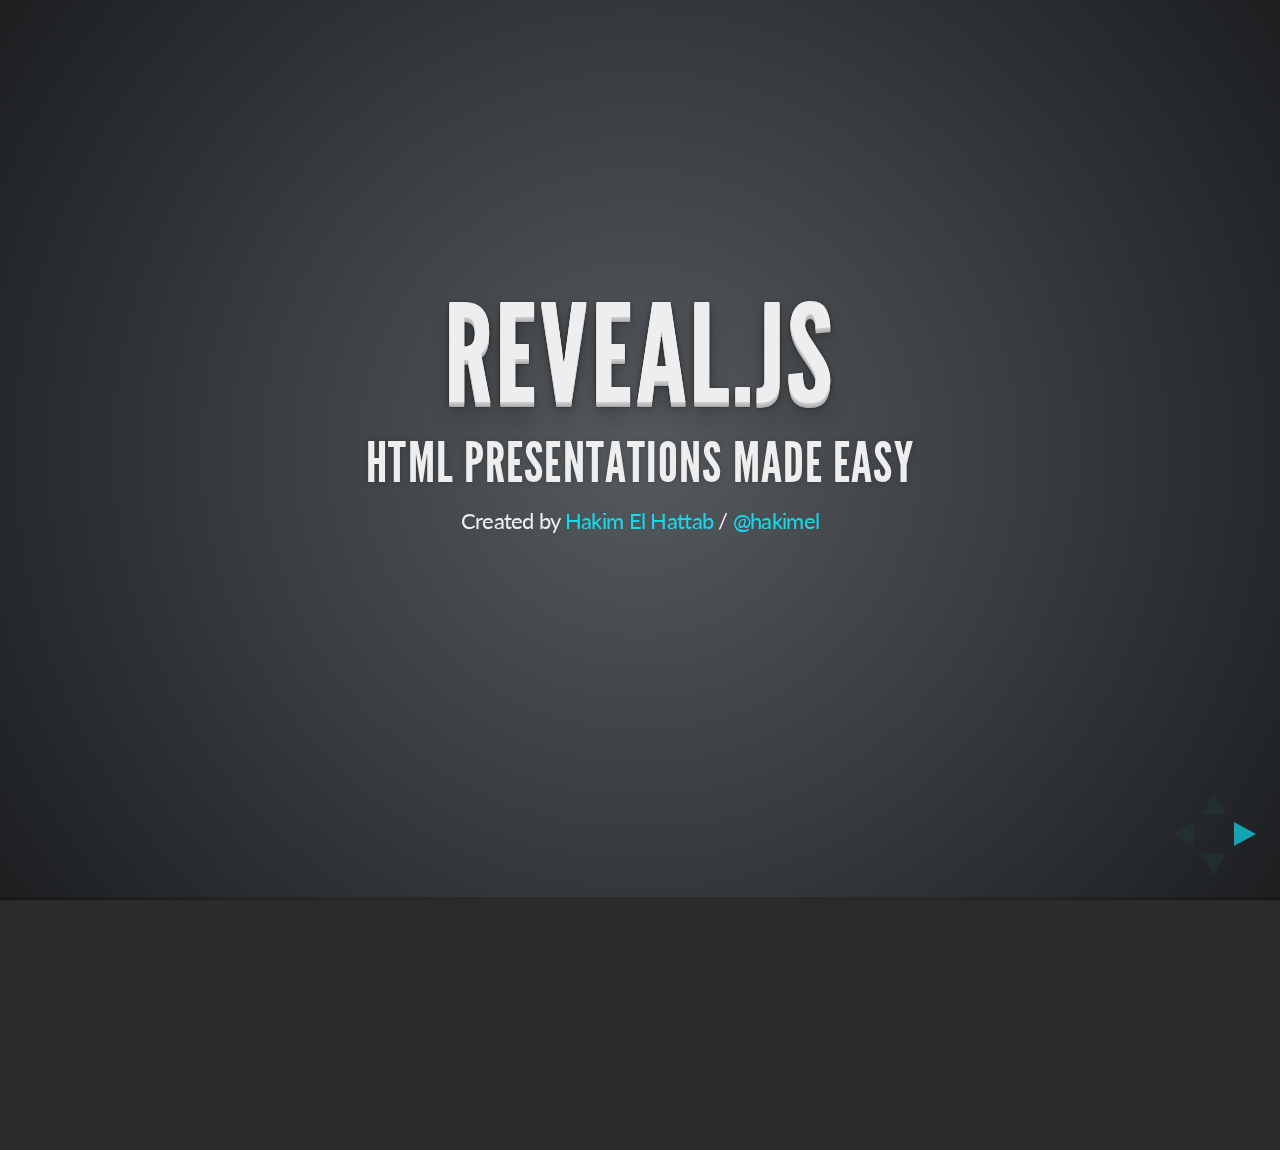
==== index.html @ b7949ad0 "removed revealjs folder" ====
<!doctype html>
<html lang="en">

	<head>
		<meta charset="utf-8">

		<title>reveal.js - The HTML Presentation Framework</title>

		<meta name="description" content="A framework for easily creating beautiful presentations using HTML">
		<meta name="author" content="Hakim El Hattab">

		<meta name="apple-mobile-web-app-capable" content="yes" />
		<meta name="apple-mobile-web-app-status-bar-style" content="black-translucent" />

		<meta name="viewport" content="width=device-width, initial-scale=1.0, maximum-scale=1.0, user-scalable=no">

		<link rel="stylesheet" href="css/reveal.min.css">
		<link rel="stylesheet" href="css/theme/default.css" id="theme">

		<!-- For syntax highlighting -->
		<link rel="stylesheet" href="lib/css/zenburn.css">

		<!-- If the query includes 'print-pdf', include the PDF print sheet -->
		<script>
			if( window.location.search.match( /print-pdf/gi ) ) {
				var link = document.createElement( 'link' );
				link.rel = 'stylesheet';
				link.type = 'text/css';
				link.href = 'css/print/pdf.css';
				document.getElementsByTagName( 'head' )[0].appendChild( link );
			}
		</script>

		<!--[if lt IE 9]>
		<script src="lib/js/html5shiv.js"></script>
		<![endif]-->
	</head>

	<body>

		<div class="reveal">

			<!-- Any section element inside of this container is displayed as a slide -->
			<div class="slides">
				<section>
					<h1>Reveal.js</h1>
					<h3>HTML Presentations Made Easy</h3>
					<p>
						<small>Created by <a href="http://hakim.se">Hakim El Hattab</a> / <a href="http://twitter.com/hakimel">@hakimel</a></small>
					</p>
				</section>

				<section>
					<h2>Heads Up</h2>
					<p>
						reveal.js is a framework for easily creating beautiful presentations using HTML. You'll need a browser with
						support for CSS 3D transforms to see it in its full glory.
					</p>

					<aside class="notes">
						Oh hey, these are some notes. They'll be hidden in your presentation, but you can see them if you open the speaker notes window (hit 's' on your keyboard).
					</aside>
				</section>

				<!-- Example of nested vertical slides -->
				<section>
					<section>
						<h2>Vertical Slides</h2>
						<p>
							Slides can be nested inside of other slides,
							try pressing <a href="#" class="navigate-down">down</a>.
						</p>
						<a href="#" class="image navigate-down">
							<img width="178" height="238" src="https://s3.amazonaws.com/hakim-static/reveal-js/arrow.png" alt="Down arrow">
						</a>
					</section>
					<section>
						<h2>Basement Level 1</h2>
						<p>Press down or up to navigate.</p>
					</section>
					<section>
						<h2>Basement Level 2</h2>
						<p>Cornify</p>
						<a class="test" href="http://cornify.com">
							<img width="280" height="326" src="https://s3.amazonaws.com/hakim-static/reveal-js/cornify.gif" alt="Unicorn">
						</a>
					</section>
					<section>
						<h2>Basement Level 3</h2>
						<p>That's it, time to go back up.</p>
						<a href="#/2" class="image">
							<img width="178" height="238" src="https://s3.amazonaws.com/hakim-static/reveal-js/arrow.png" alt="Up arrow" style="-webkit-transform: rotate(180deg);">
						</a>
					</section>
				</section>

				<section>
					<h2>Slides</h2>
					<p>
						Not a coder? No problem. There's a fully-featured visual editor for authoring these, try it out at <a href="http://slid.es" target="_blank">http://slid.es</a>.
					</p>
				</section>

				<section>
					<h2>Point of View</h2>
					<p>
						Press <strong>ESC</strong> to enter the slide overview.
					</p>
					<p>
						Hold down alt and click on any element to zoom in on it using <a href="http://lab.hakim.se/zoom-js">zoom.js</a>. Alt + click anywhere to zoom back out.
					</p>
				</section>

				<section>
					<h2>Works in Mobile Safari</h2>
					<p>
						Try it out! You can swipe through the slides and pinch your way to the overview.
					</p>
				</section>

				<section>
					<h2>Marvelous Unordered List</h2>
					<ul>
						<li>No order here</li>
						<li>Or here</li>
						<li>Or here</li>
						<li>Or here</li>
					</ul>
				</section>

				<section>
					<h2>Fantastic Ordered List</h2>
					<ol>
						<li>One is smaller than...</li>
						<li>Two is smaller than...</li>
						<li>Three!</li>
					</ol>
				</section>

				<section data-markdown>
					<script type="text/template">
						## Markdown support

						For those of you who like that sort of thing. Instructions and a bit more info available [here](https://github.com/hakimel/reveal.js#markdown).

						```
						<section data-markdown>
						  ## Markdown support

						  For those of you who like that sort of thing.
						  Instructions and a bit more info available [here](https://github.com/hakimel/reveal.js#markdown).
						</section>
						```
					</script>
				</section>

				<section id="transitions">
					<h2>Transition Styles</h2>
					<p>
						You can select from different transitions, like: <br>
						<a href="?transition=cube#/transitions">Cube</a> -
						<a href="?transition=page#/transitions">Page</a> -
						<a href="?transition=concave#/transitions">Concave</a> -
						<a href="?transition=zoom#/transitions">Zoom</a> -
						<a href="?transition=linear#/transitions">Linear</a> -
						<a href="?transition=fade#/transitions">Fade</a> -
						<a href="?transition=none#/transitions">None</a> -
						<a href="?#/transitions">Default</a>
					</p>
				</section>

				<section id="themes">
					<h2>Themes</h2>
					<p>
						Reveal.js comes with a few themes built in: <br>
						<a href="?#/themes">Default</a> -
						<a href="?theme=sky#/themes">Sky</a> -
						<a href="?theme=beige#/themes">Beige</a> -
						<a href="?theme=simple#/themes">Simple</a> -
						<a href="?theme=serif#/themes">Serif</a> -
						<a href="?theme=night#/themes">Night</a> <br>
						<a href="?theme=moon#/themes">Moon</a> -
						<a href="?theme=solarized#/themes">Solarized</a>
					</p>
					<p>
						<small>
							* Theme demos are loaded after the presentation which leads to flicker. In production you should load your theme in the <code>&lt;head&gt;</code> using a <code>&lt;link&gt;</code>.
						</small>
					</p>
				</section>

				<section>
					<h2>Global State</h2>
					<p>
						Set <code>data-state="something"</code> on a slide and <code>"something"</code>
						will be added as a class to the document element when the slide is open. This lets you
						apply broader style changes, like switching the background.
					</p>
				</section>

				<section data-state="customevent">
					<h2>Custom Events</h2>
					<p>
						Additionally custom events can be triggered on a per slide basis by binding to the <code>data-state</code> name.
					</p>
					<pre><code data-trim contenteditable style="font-size: 18px; margin-top: 20px;">
Reveal.addEventListener( 'customevent', function() {
	console.log( '"customevent" has fired' );
} );
					</code></pre>
				</section>

				<section>
					<section data-background="#007777">
						<h2>Slide Backgrounds</h2>
						<p>
							Set <code>data-background="#007777"</code> on a slide to change the full page background to the given color. All CSS color formats are supported.
						</p>
						<a href="#" class="image navigate-down">
							<img width="178" height="238" src="https://s3.amazonaws.com/hakim-static/reveal-js/arrow.png" alt="Down arrow">
						</a>
					</section>
					<section data-background="https://s3.amazonaws.com/hakim-static/reveal-js/arrow.png">
						<h2>Image Backgrounds</h2>
						<pre><code>&lt;section data-background="image.png"&gt;</code></pre>
					</section>
					<section data-background="https://s3.amazonaws.com/hakim-static/reveal-js/arrow.png" data-background-repeat="repeat" data-background-size="100px">
						<h2>Repeated Image Backgrounds</h2>
						<pre><code style="word-wrap: break-word;">&lt;section data-background="image.png" data-background-repeat="repeat" data-background-size="100px"&gt;</code></pre>
					</section>
				</section>

				<section data-transition="linear" data-background="#4d7e65" data-background-transition="slide">
					<h2>Background Transitions</h2>
					<p>
						Pass reveal.js the <code>backgroundTransition: 'slide'</code> config argument to make backgrounds slide rather than fade.
					</p>
				</section>

				<section data-transition="linear" data-background="#8c4738" data-background-transition="slide">
					<h2>Background Transition Override</h2>
					<p>
						You can override background transitions per slide by using <code>data-background-transition="slide"</code>.
					</p>
				</section>

				<section>
					<h2>Clever Quotes</h2>
					<p>
						These guys come in two forms, inline: <q cite="http://searchservervirtualization.techtarget.com/definition/Our-Favorite-Technology-Quotations">
						&ldquo;The nice thing about standards is that there are so many to choose from&rdquo;</q> and block:
					</p>
					<blockquote cite="http://searchservervirtualization.techtarget.com/definition/Our-Favorite-Technology-Quotations">
						&ldquo;For years there has been a theory that millions of monkeys typing at random on millions of typewriters would
						reproduce the entire works of Shakespeare. The Internet has proven this theory to be untrue.&rdquo;
					</blockquote>
				</section>

				<section>
					<h2>Pretty Code</h2>
					<pre><code data-trim contenteditable>
function linkify( selector ) {
  if( supports3DTransforms ) {

    var nodes = document.querySelectorAll( selector );

    for( var i = 0, len = nodes.length; i &lt; len; i++ ) {
      var node = nodes[i];

      if( !node.className ) {
        node.className += ' roll';
      }
    }
  }
}
					</code></pre>
					<p>Courtesy of <a href="http://softwaremaniacs.org/soft/highlight/en/description/">highlight.js</a>.</p>
				</section>

				<section>
					<h2>Intergalactic Interconnections</h2>
					<p>
						You can link between slides internally,
						<a href="#/2/3">like this</a>.
					</p>
				</section>

				<section>
					<section id="fragments">
						<h2>Fragmented Views</h2>
						<p>Hit the next arrow...</p>
						<p class="fragment">... to step through ...</p>
						<ol>
							<li class="fragment"><code>any type</code></li>
							<li class="fragment"><em>of view</em></li>
							<li class="fragment"><strong>fragments</strong></li>
						</ol>

						<aside class="notes">
							This slide has fragments which are also stepped through in the notes window.
						</aside>
					</section>
					<section>
						<h2>Fragment Styles</h2>
						<p>There's a few styles of fragments, like:</p>
						<p class="fragment grow">grow</p>
						<p class="fragment shrink">shrink</p>
						<p class="fragment roll-in">roll-in</p>
						<p class="fragment fade-out">fade-out</p>
						<p class="fragment highlight-red">highlight-red</p>
						<p class="fragment highlight-green">highlight-green</p>
						<p class="fragment highlight-blue">highlight-blue</p>
						<p class="fragment current-visible">current-visible</p>
						<p class="fragment highlight-current-blue">highlight-current-blue</p>
					</section>
				</section>

				<section>
					<h2>Spectacular image!</h2>
					<a class="image" href="http://lab.hakim.se/meny/" target="_blank">
						<img width="320" height="299" src="http://s3.amazonaws.com/hakim-static/portfolio/images/meny.png" alt="Meny">
					</a>
				</section>

				<section>
					<h2>Export to PDF</h2>
					<p>Presentations can be <a href="https://github.com/hakimel/reveal.js#pdf-export">exported to PDF</a>, below is an example that's been uploaded to SlideShare.</p>
					<iframe id="slideshare" src="http://www.slideshare.net/slideshow/embed_code/13872948" width="455" height="356" style="margin:0;overflow:hidden;border:1px solid #CCC;border-width:1px 1px 0;margin-bottom:5px" allowfullscreen> </iframe>
					<script>
						document.getElementById('slideshare').attributeName = 'allowfullscreen';
					</script>
				</section>

				<section>
					<h2>Take a Moment</h2>
					<p>
						Press b or period on your keyboard to enter the 'paused' mode. This mode is helpful when you want to take distracting slides off the screen
						during a presentation.
					</p>
				</section>

				<section>
					<h2>Stellar Links</h2>
					<ul>
						<li><a href="http://slid.es">Try the online editor</a></li>
						<li><a href="https://github.com/hakimel/reveal.js">Source code on GitHub</a></li>
						<li><a href="http://twitter.com/hakimel">Follow me on Twitter</a></li>
					</ul>
				</section>

				<section>
					<h1>THE END</h1>
					<h3>BY Hakim El Hattab / hakim.se</h3>
				</section>

			</div>

		</div>

		<script src="lib/js/head.min.js"></script>
		<script src="js/reveal.min.js"></script>

		<script>

			// Full list of configuration options available here:
			// https://github.com/hakimel/reveal.js#configuration
			Reveal.initialize({
				controls: true,
				progress: true,
				history: true,
				center: true,

				theme: Reveal.getQueryHash().theme, // available themes are in /css/theme
				transition: Reveal.getQueryHash().transition || 'default', // default/cube/page/concave/zoom/linear/fade/none

				// Parallax scrolling
				// parallaxBackgroundImage: 'https://s3.amazonaws.com/hakim-static/reveal-js/reveal-parallax-1.jpg',
				// parallaxBackgroundSize: '2100px 900px',

				// Optional libraries used to extend on reveal.js
				dependencies: [
					{ src: 'lib/js/classList.js', condition: function() { return !document.body.classList; } },
					{ src: 'plugin/markdown/marked.js', condition: function() { return !!document.querySelector( '[data-markdown]' ); } },
					{ src: 'plugin/markdown/markdown.js', condition: function() { return !!document.querySelector( '[data-markdown]' ); } },
					{ src: 'plugin/highlight/highlight.js', async: true, callback: function() { hljs.initHighlightingOnLoad(); } },
					{ src: 'plugin/zoom-js/zoom.js', async: true, condition: function() { return !!document.body.classList; } },
					{ src: 'plugin/notes/notes.js', async: true, condition: function() { return !!document.body.classList; } }
				]
			});

		</script>

	</body>
</html>
---- css/theme/default.css ----
@import url(https://fonts.googleapis.com/css?family=Lato:400,700,400italic,700italic);
/**
 * Default theme for reveal.js.
 *
 * Copyright (C) 2011-2012 Hakim El Hattab, http://hakim.se
 */
@font-face {
  font-family: 'League Gothic';
  src: url("../../lib/font/league_gothic-webfont.eot");
  src: url("../../lib/font/league_gothic-webfont.eot?#iefix") format("embedded-opentype"), url("../../lib/font/league_gothic-webfont.woff") format("woff"), url("../../lib/font/league_gothic-webfont.ttf") format("truetype"), url("../../lib/font/league_gothic-webfont.svg#LeagueGothicRegular") format("svg");
  font-weight: normal;
  font-style: normal; }

/*********************************************
 * GLOBAL STYLES
 *********************************************/
body {
  background: #1c1e20;
  background: -moz-radial-gradient(center, circle cover, #555a5f 0%, #1c1e20 100%);
  background: -webkit-gradient(radial, center center, 0px, center center, 100%, color-stop(0%, #555a5f), color-stop(100%, #1c1e20));
  background: -webkit-radial-gradient(center, circle cover, #555a5f 0%, #1c1e20 100%);
  background: -o-radial-gradient(center, circle cover, #555a5f 0%, #1c1e20 100%);
  background: -ms-radial-gradient(center, circle cover, #555a5f 0%, #1c1e20 100%);
  background: radial-gradient(center, circle cover, #555a5f 0%, #1c1e20 100%);
  background-color: #2b2b2b; }

.reveal {
  font-family: "Lato", sans-serif;
  font-size: 36px;
  font-weight: normal;
  letter-spacing: -0.02em;
  color: #eeeeee; }

::selection {
  color: white;
  background: #ff5e99;
  text-shadow: none; }

/*********************************************
 * HEADERS
 *********************************************/
.reveal h1,
.reveal h2,
.reveal h3,
.reveal h4,
.reveal h5,
.reveal h6 {
  margin: 0 0 20px 0;
  color: #eeeeee;
  font-family: "League Gothic", Impact, sans-serif;
  line-height: 0.9em;
  letter-spacing: 0.02em;
  text-transform: uppercase;
  text-shadow: 0px 0px 6px rgba(0, 0, 0, 0.2); }

.reveal h1 {
  text-shadow: 0 1px 0 #cccccc, 0 2px 0 #c9c9c9, 0 3px 0 #bbbbbb, 0 4px 0 #b9b9b9, 0 5px 0 #aaaaaa, 0 6px 1px rgba(0, 0, 0, 0.1), 0 0 5px rgba(0, 0, 0, 0.1), 0 1px 3px rgba(0, 0, 0, 0.3), 0 3px 5px rgba(0, 0, 0, 0.2), 0 5px 10px rgba(0, 0, 0, 0.25), 0 20px 20px rgba(0, 0, 0, 0.15); }

/*********************************************
 * LINKS
 *********************************************/
.reveal a:not(.image) {
  color: #13daec;
  text-decoration: none;
  -webkit-transition: color .15s ease;
  -moz-transition: color .15s ease;
  -ms-transition: color .15s ease;
  -o-transition: color .15s ease;
  transition: color .15s ease; }

.reveal a:not(.image):hover {
  color: #71e9f4;
  text-shadow: none;
  border: none; }

.reveal .roll span:after {
  color: #fff;
  background: #0d99a5; }

/*********************************************
 * IMAGES
 *********************************************/
.reveal section img {
  margin: 15px 0px;
  background: rgba(255, 255, 255, 0.12);
  border: 4px solid #eeeeee;
  box-shadow: 0 0 10px rgba(0, 0, 0, 0.15);
  -webkit-transition: all .2s linear;
  -moz-transition: all .2s linear;
  -ms-transition: all .2s linear;
  -o-transition: all .2s linear;
  transition: all .2s linear; }

.reveal a:hover img {
  background: rgba(255, 255, 255, 0.2);
  border-color: #13daec;
  box-shadow: 0 0 20px rgba(0, 0, 0, 0.55); }

/*********************************************
 * NAVIGATION CONTROLS
 *********************************************/
.reveal .controls div.navigate-left,
.reveal .controls div.navigate-left.enabled {
  border-right-color: #13daec; }

.reveal .controls div.navigate-right,
.reveal .controls div.navigate-right.enabled {
  border-left-color: #13daec; }

.reveal .controls div.navigate-up,
.reveal .controls div.navigate-up.enabled {
  border-bottom-color: #13daec; }

.reveal .controls div.navigate-down,
.reveal .controls div.navigate-down.enabled {
  border-top-color: #13daec; }

.reveal .controls div.navigate-left.enabled:hover {
  border-right-color: #71e9f4; }

.reveal .controls div.navigate-right.enabled:hover {
  border-left-color: #71e9f4; }

.reveal .controls div.navigate-up.enabled:hover {
  border-bottom-color: #71e9f4; }

.reveal .controls div.navigate-down.enabled:hover {
  border-top-color: #71e9f4; }

/*********************************************
 * PROGRESS BAR
 *********************************************/
.reveal .progress {
  background: rgba(0, 0, 0, 0.2); }

.reveal .progress span {
  background: #13daec;
  -webkit-transition: width 800ms cubic-bezier(0.26, 0.86, 0.44, 0.985);
  -moz-transition: width 800ms cubic-bezier(0.26, 0.86, 0.44, 0.985);
  -ms-transition: width 800ms cubic-bezier(0.26, 0.86, 0.44, 0.985);
  -o-transition: width 800ms cubic-bezier(0.26, 0.86, 0.44, 0.985);
  transition: width 800ms cubic-bezier(0.26, 0.86, 0.44, 0.985); }

/*********************************************
 * SLIDE NUMBER
 *********************************************/
.reveal .slide-number {
  color: #13daec; }
---- lib/css/zenburn.css ----
/*

Zenburn style from voldmar.ru (c) Vladimir Epifanov <voldmar@voldmar.ru>
based on dark.css by Ivan Sagalaev

*/

pre code {
  display: block; padding: 0.5em;
  background: #3F3F3F;
  color: #DCDCDC;
}

pre .keyword,
pre .tag,
pre .css .class,
pre .css .id,
pre .lisp .title,
pre .nginx .title,
pre .request,
pre .status,
pre .clojure .attribute {
  color: #E3CEAB;
}

pre .django .template_tag,
pre .django .variable,
pre .django .filter .argument {
  color: #DCDCDC;
}

pre .number,
pre .date {
  color: #8CD0D3;
}

pre .dos .envvar,
pre .dos .stream,
pre .variable,
pre .apache .sqbracket {
  color: #EFDCBC;
}

pre .dos .flow,
pre .diff .change,
pre .python .exception,
pre .python .built_in,
pre .literal,
pre .tex .special {
  color: #EFEFAF;
}

pre .diff .chunk,
pre .subst {
  color: #8F8F8F;
}

pre .dos .keyword,
pre .python .decorator,
pre .title,
pre .haskell .type,
pre .diff .header,
pre .ruby .class .parent,
pre .apache .tag,
pre .nginx .built_in,
pre .tex .command,
pre .prompt {
    color: #efef8f;
}

pre .dos .winutils,
pre .ruby .symbol,
pre .ruby .symbol .string,
pre .ruby .string {
  color: #DCA3A3;
}

pre .diff .deletion,
pre .string,
pre .tag .value,
pre .preprocessor,
pre .built_in,
pre .sql .aggregate,
pre .javadoc,
pre .smalltalk .class,
pre .smalltalk .localvars,
pre .smalltalk .array,
pre .css .rules .value,
pre .attr_selector,
pre .pseudo,
pre .apache .cbracket,
pre .tex .formula {
  color: #CC9393;
}

pre .shebang,
pre .diff .addition,
pre .comment,
pre .java .annotation,
pre .template_comment,
pre .pi,
pre .doctype {
  color: #7F9F7F;
}

pre .coffeescript .javascript,
pre .javascript .xml,
pre .tex .formula,
pre .xml .javascript,
pre .xml .vbscript,
pre .xml .css,
pre .xml .cdata {
  opacity: 0.5;
}
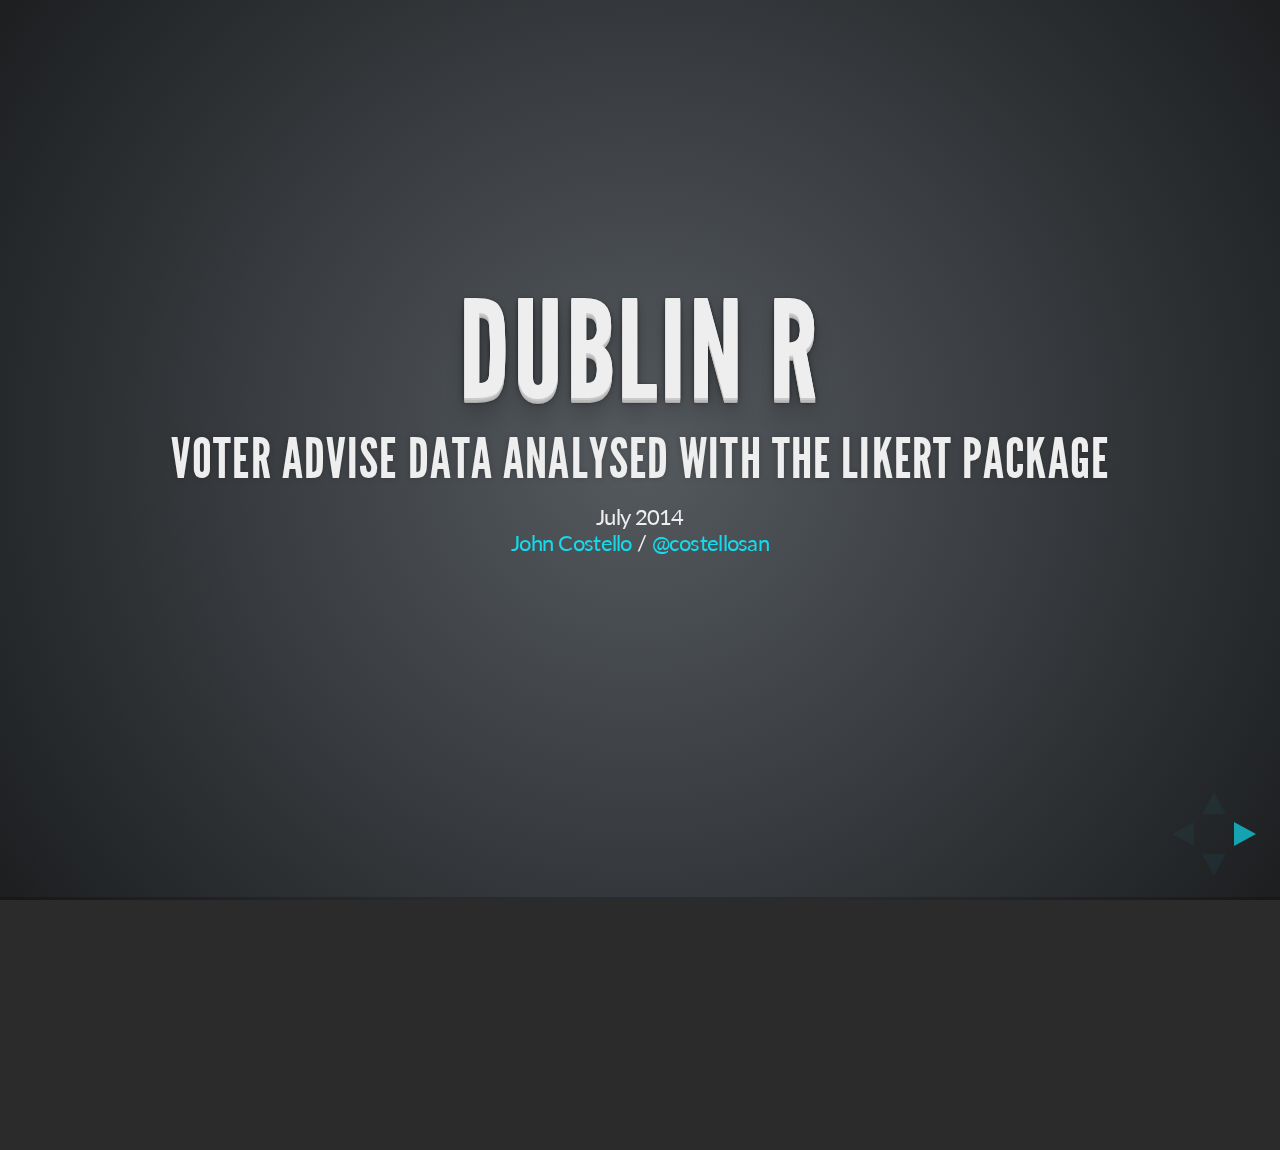
==== commit e25a4848: "likert slides mark2" ====
--- a/index.html
+++ b/index.html
@@ -4,10 +4,10 @@
 	<head>
 		<meta charset="utf-8">
 
-		<title>reveal.js - The HTML Presentation Framework</title>
-
-		<meta name="description" content="A framework for easily creating beautiful presentations using HTML">
-		<meta name="author" content="Hakim El Hattab">
+		<title>Dublin R - voting advise analysis</title>
+
+		<meta name="description" content="Use of Likert package to analyse voter advise data">
+		<meta name="author" content="John Costello">
 
 		<meta name="apple-mobile-web-app-capable" content="yes" />
 		<meta name="apple-mobile-web-app-status-bar-style" content="black-translucent" />
@@ -43,37 +43,81 @@
 			<!-- Any section element inside of this container is displayed as a slide -->
 			<div class="slides">
 				<section>
-					<h1>Reveal.js</h1>
-					<h3>HTML Presentations Made Easy</h3>
-					<p>
-						<small>Created by <a href="http://hakim.se">Hakim El Hattab</a> / <a href="http://twitter.com/hakimel">@hakimel</a></small>
-					</p>
-				</section>
-
-				<section>
-					<h2>Heads Up</h2>
-					<p>
-						reveal.js is a framework for easily creating beautiful presentations using HTML. You'll need a browser with
-						support for CSS 3D transforms to see it in its full glory.
-					</p>
-
+					<h1>Dublin R</h1>
+					<h3>Voter advise data analysed with the Likert package </h3>
+					<p>
+						<small>July 2014<br/><a href="http://hakim.se">John Costello</a> / <a href="http://twitter.com/hakimel">@costellosan</a></small>
+					</p>
+				</section>
+
+				<section>
+					<img width="100%" src="images/dilbert_survey.gif"/>
+				</section>
+
+
+				<section>
+					<h2>Topics</h2>
+					<ul>
+						<li>Likert Scales</li>
+						<li>Whichcandidate and the data</li>
+						<li>Likert package</li>
+						<li>Kohanan package</li>
+					</ul>
 					<aside class="notes">
-						Oh hey, these are some notes. They'll be hidden in your presentation, but you can see them if you open the speaker notes window (hit 's' on your keyboard).
+						Questions at any time and we'll skip ahead quickly over some topics. 
 					</aside>
 				</section>
 
-				<!-- Example of nested vertical slides -->
-				<section>
-					<section>
-						<h2>Vertical Slides</h2>
-						<p>
-							Slides can be nested inside of other slides,
-							try pressing <a href="#" class="navigate-down">down</a>.
-						</p>
-						<a href="#" class="image navigate-down">
-							<img width="178" height="238" src="https://s3.amazonaws.com/hakim-static/reveal-js/arrow.png" alt="Down arrow">
-						</a>
-					</section>
+				<section>
+					<section>
+						<h2>Levels of measurement</h2>
+						<a href="images/measlev2.gif" class="image">
+							<img width="100%" src="images/measlev2.gif"/>
+						</a>
+					</section>
+					<section>
+						<h2>Likert Items and Scales</h2>
+						<a href="images/example_likert.png" class="image">
+							<img width="100%" src="images/example_likert.png"/>
+						</a>
+					</section>
+					<section>
+						<h2>Likert Items and Scales</h2>
+						<a href="images/likert_terms.png" class="image">
+							<img height="100%" src="images/likert_terms.png"/>
+						</a>
+					</section>
+					<section>
+						<h2><a href='#/3'>Likert items</a></h2>
+						<ol>
+							<li> We must think about individual Likert items and Likert scales (made up of multiple items)
+							in different ways.</li>
+							<li> Likert items represent an item format not a scale.</li>
+							<li> Whether Likert items are interval or ordinal is irrelevant in using Likert scale data, which
+							can be taken to be interval.</li>
+							<li> If a researcher presents the means and standard deviations (interval scale statistics) for
+							individual Likert items, he/she should also present the percent or frequency of people who
+							selected each option (a nominal scale statistic) and let the reader decide how to interpret the
+							results at the Likert-item level.</li>
+							<li> In any case, we should not rely too heavily on interpreting single items because single items
+							are relatively unreliable.</li>
+						</ol>
+						<small>source&nbsp <a href='jalt.org/test/PDF/Brown34.pdf'>SHIKEN: JALT Testing & Evaluation SIG Newsletter. March 2011. 15(1) 10-14.</a></small>
+					</section>
+					<section>
+						<h2>Likert scales</h2>
+						<ol>
+							<li> Likert scales are totals or averages of answers to multiple Likert items.</li>
+							<li> Likert scales contain multiple items and are therefore likely to be more reliable than single
+							items.</li>
+							<li> Naturally, the reliability of Likert scales should be checked using Cronbach alpha or another
+							appropriate reliability estimate.</li>
+							<li> Likert scales contain multiple items and can be taken to be interval scales so descriptive
+							statistics can be applied, as well as correlational analyses, factor analyses, analysis of
+							variance procedures, etc. (if all other design conditions and assumptions are met).</li>
+						</ol>
+						<small>source&nbsp <a href='jalt.org/test/PDF/Brown34.pdf'>SHIKEN: JALT Testing & Evaluation SIG Newsletter. March 2011. 15(1) 10-14.</a></small>
+					</section>					
 					<section>
 						<h2>Basement Level 1</h2>
 						<p>Press down or up to navigate.</p>
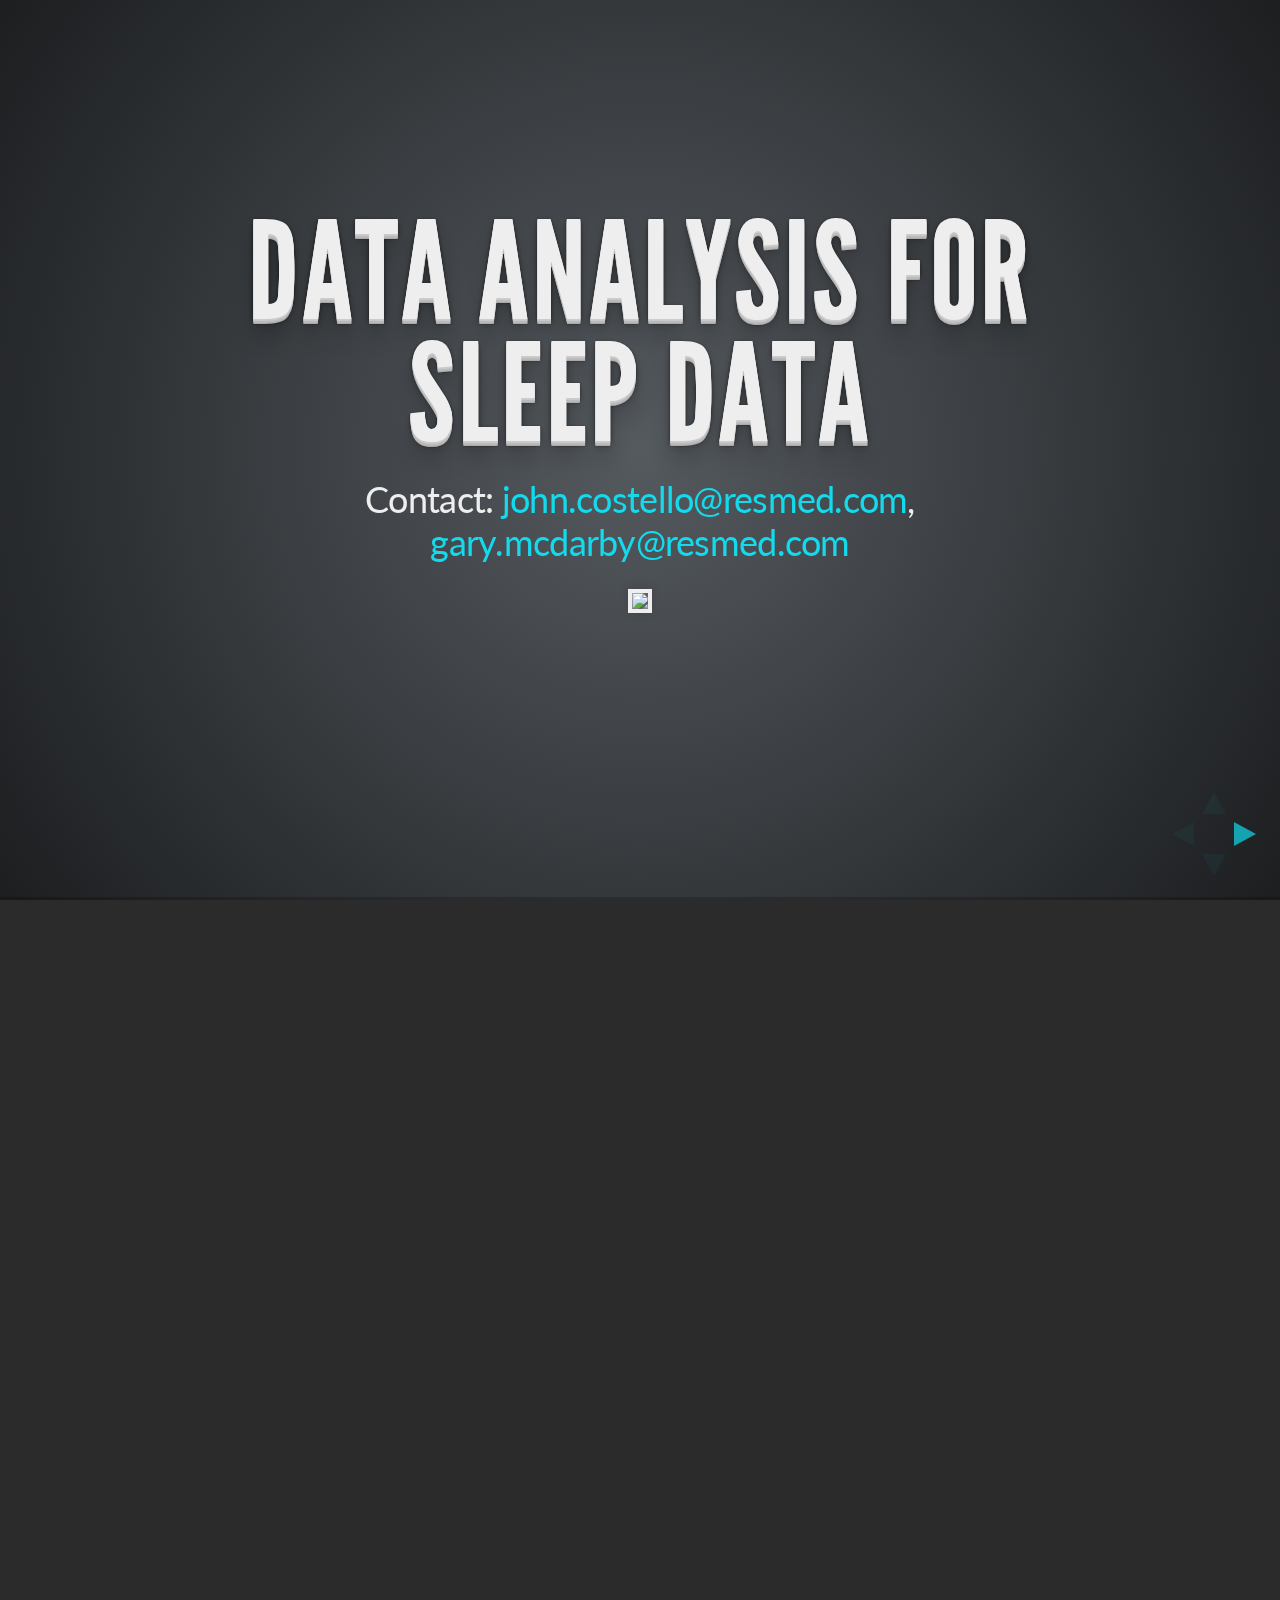
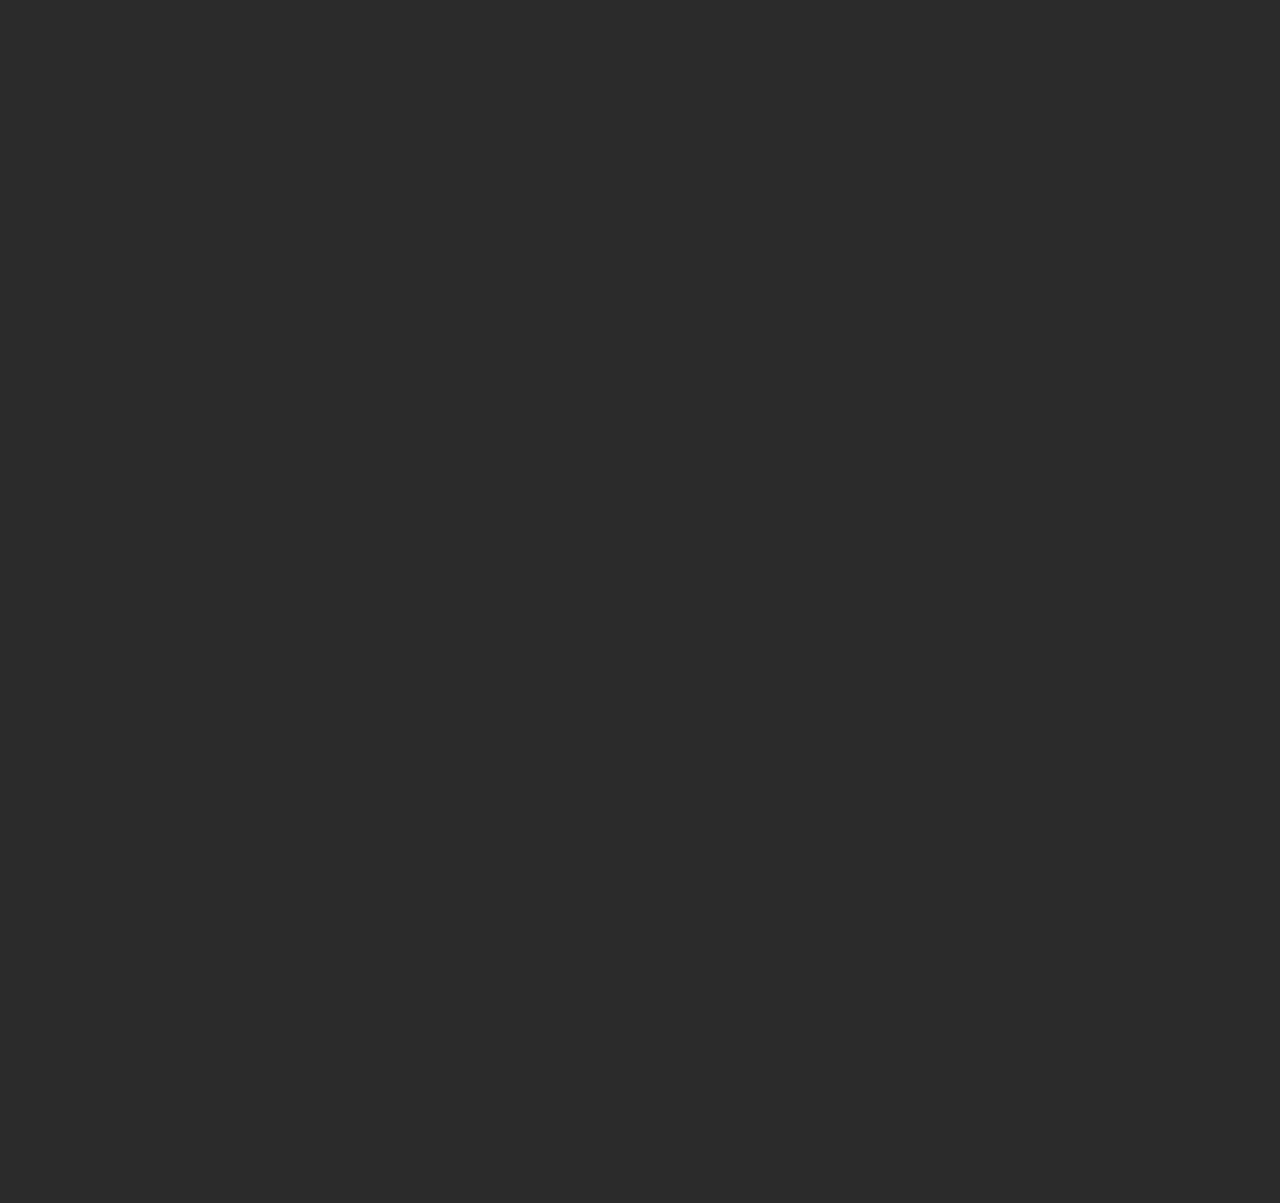
==== commit c74a5c9b: "converting to markdown" ====
--- a/index.html
+++ b/index.html
@@ -39,23 +39,65 @@
 	<body>
 
 		<div class="reveal">
-
-			<!-- Any section element inside of this container is displayed as a slide -->
 			<div class="slides">
-				<section>
-					<h1>Dublin R</h1>
-					<h3>Voter advise data analysed with the Likert package </h3>
-					<p>
-						<small>July 2014<br/><a href="http://hakim.se">John Costello</a> / <a href="http://twitter.com/hakimel">@costellosan</a></small>
-					</p>
-				</section>
-
-				<section>
-					<img width="100%" src="images/dilbert_survey.gif"/>
-				</section>
-
-
-				<section>
+				<!-- Slides are separated by newline + three dashes + newline, vertical slides identical but two dashes -->
+				<section data-markdown data-separator="^\n---\n$" data-vertical="^\n--\n$">
+          <script type="text/template">
+						# Data Analysis for sleep data
+						Contact: [john.costello@resmed.com](mailto:john.costello@resmed.com?Subject=data%20analysis), [gary.mcdarby@resmed.com](mailto:gary.mcdarby@resmed.com?Subject=data%20analysis)
+
+						<img width="300" class='no-box-shadow-img no-boarder-img no-background-img' src="../images/data_analysis/som/Time.in.Deep.png"/>			
+
+						---
+						
+						# Agenda
+						
+						* [Motivation](#/2) - Why do it?						
+						* [](#/3) - What are we talking about?
+						* [Tools & Methodology](#/4) - How to do it.
+						* [Dozer Example](#/5) - Filter characterisation
+						* [Skills](#/7)
+						* []			
+
+						---
+												
+						# Dublin R
+						### Voter advise data analysed with the Likert package
+						
+						<p>
+						  <small>July 2014<br/><a href="http://hakim.se">John Costello</a> / <a href="http://twitter.com/hakimel">@costellosan</a></small>
+					  </p>			
+
+						---
+												
+						<img width="100%" src="images/dilbert_survey.gif"/>		
+
+						---
+												
+						# Topics			
+
+						---
+												
+						# Dublin R			
+
+						---
+												
+						# Dublin R			
+
+						---
+												
+						# Dublin R			
+
+						---
+												
+						# Dublin R
+									
+
+						---
+										  
+					  <img width="100%" src="images/dilbert_survey.gif"/>
+					  
+					  ---
 					<h2>Topics</h2>
 					<ul>
 						<li>Likert Scales</li>
@@ -66,229 +108,54 @@
 					<aside class="notes">
 						Questions at any time and we'll skip ahead quickly over some topics. 
 					</aside>
-				</section>
-
-				<section>
-					<section>
-						<h2>Levels of measurement</h2>
-						<a href="images/measlev2.gif" class="image">
-							<img width="100%" src="images/measlev2.gif"/>
-						</a>
-					</section>
-					<section>
-						<h2>Likert Items and Scales</h2>
-						<a href="images/example_likert.png" class="image">
-							<img width="100%" src="images/example_likert.png"/>
-						</a>
-					</section>
-					<section>
-						<h2>Likert Items and Scales</h2>
-						<a href="images/likert_terms.png" class="image">
-							<img height="100%" src="images/likert_terms.png"/>
-						</a>
-					</section>
-					<section>
-						<h2><a href='#/3'>Likert items</a></h2>
-						<ol>
-							<li> We must think about individual Likert items and Likert scales (made up of multiple items)
-							in different ways.</li>
-							<li> Likert items represent an item format not a scale.</li>
-							<li> Whether Likert items are interval or ordinal is irrelevant in using Likert scale data, which
-							can be taken to be interval.</li>
-							<li> If a researcher presents the means and standard deviations (interval scale statistics) for
-							individual Likert items, he/she should also present the percent or frequency of people who
-							selected each option (a nominal scale statistic) and let the reader decide how to interpret the
-							results at the Likert-item level.</li>
-							<li> In any case, we should not rely too heavily on interpreting single items because single items
-							are relatively unreliable.</li>
-						</ol>
-						<small>source&nbsp <a href='jalt.org/test/PDF/Brown34.pdf'>SHIKEN: JALT Testing & Evaluation SIG Newsletter. March 2011. 15(1) 10-14.</a></small>
-					</section>
-					<section>
-						<h2>Likert scales</h2>
-						<ol>
-							<li> Likert scales are totals or averages of answers to multiple Likert items.</li>
-							<li> Likert scales contain multiple items and are therefore likely to be more reliable than single
-							items.</li>
-							<li> Naturally, the reliability of Likert scales should be checked using Cronbach alpha or another
-							appropriate reliability estimate.</li>
-							<li> Likert scales contain multiple items and can be taken to be interval scales so descriptive
-							statistics can be applied, as well as correlational analyses, factor analyses, analysis of
-							variance procedures, etc. (if all other design conditions and assumptions are met).</li>
-						</ol>
-						<small>source&nbsp <a href='jalt.org/test/PDF/Brown34.pdf'>SHIKEN: JALT Testing & Evaluation SIG Newsletter. March 2011. 15(1) 10-14.</a></small>
-					</section>					
-					<section>
-						<h2>Basement Level 1</h2>
-						<p>Press down or up to navigate.</p>
-					</section>
-					<section>
-						<h2>Basement Level 2</h2>
-						<p>Cornify</p>
-						<a class="test" href="http://cornify.com">
-							<img width="280" height="326" src="https://s3.amazonaws.com/hakim-static/reveal-js/cornify.gif" alt="Unicorn">
-						</a>
-					</section>
-					<section>
-						<h2>Basement Level 3</h2>
-						<p>That's it, time to go back up.</p>
-						<a href="#/2" class="image">
-							<img width="178" height="238" src="https://s3.amazonaws.com/hakim-static/reveal-js/arrow.png" alt="Up arrow" style="-webkit-transform: rotate(180deg);">
-						</a>
-					</section>
-				</section>
-
-				<section>
-					<h2>Slides</h2>
-					<p>
-						Not a coder? No problem. There's a fully-featured visual editor for authoring these, try it out at <a href="http://slid.es" target="_blank">http://slid.es</a>.
-					</p>
-				</section>
-
-				<section>
-					<h2>Point of View</h2>
-					<p>
-						Press <strong>ESC</strong> to enter the slide overview.
-					</p>
-					<p>
-						Hold down alt and click on any element to zoom in on it using <a href="http://lab.hakim.se/zoom-js">zoom.js</a>. Alt + click anywhere to zoom back out.
-					</p>
-				</section>
-
-				<section>
-					<h2>Works in Mobile Safari</h2>
-					<p>
-						Try it out! You can swipe through the slides and pinch your way to the overview.
-					</p>
-				</section>
-
-				<section>
-					<h2>Marvelous Unordered List</h2>
-					<ul>
-						<li>No order here</li>
-						<li>Or here</li>
-						<li>Or here</li>
-						<li>Or here</li>
-					</ul>
-				</section>
-
-				<section>
-					<h2>Fantastic Ordered List</h2>
+
+				---
+					<h2>Levels of measurement</h2>
+					<a href="images/measlev2.gif" class="image">
+						<img width="100%" src="images/measlev2.gif"/>
+					</a>
+        --
+					<h2>Likert Items and Scales</h2>
+					<a href="images/example_likert.png" class="image">
+						<img width="100%" src="images/example_likert.png"/>
+					</a>
+        --
+					<h2>Likert Items and Scales</h2>
+					<a href="images/likert_terms.png" class="image">
+						<img height="100%" src="images/likert_terms.png"/>
+					</a>
+        --
+					<h2><a href='#/3'>Likert items</a></h2>
 					<ol>
-						<li>One is smaller than...</li>
-						<li>Two is smaller than...</li>
-						<li>Three!</li>
+						<li> We must think about individual Likert items and Likert scales (made up of multiple items)
+						in different ways.</li>
+						<li> Likert items represent an item format not a scale.</li>
+						<li> Whether Likert items are interval or ordinal is irrelevant in using Likert scale data, which
+						can be taken to be interval.</li>
+						<li> If a researcher presents the means and standard deviations (interval scale statistics) for
+						individual Likert items, he/she should also present the percent or frequency of people who
+						selected each option (a nominal scale statistic) and let the reader decide how to interpret the
+						results at the Likert-item level.</li>
+						<li> In any case, we should not rely too heavily on interpreting single items because single items
+						are relatively unreliable.</li>
 					</ol>
-				</section>
-
-				<section data-markdown>
-					<script type="text/template">
-						## Markdown support
-
-						For those of you who like that sort of thing. Instructions and a bit more info available [here](https://github.com/hakimel/reveal.js#markdown).
-
-						```
-						<section data-markdown>
-						  ## Markdown support
-
-						  For those of you who like that sort of thing.
-						  Instructions and a bit more info available [here](https://github.com/hakimel/reveal.js#markdown).
-						</section>
-						```
-					</script>
-				</section>
-
-				<section id="transitions">
-					<h2>Transition Styles</h2>
-					<p>
-						You can select from different transitions, like: <br>
-						<a href="?transition=cube#/transitions">Cube</a> -
-						<a href="?transition=page#/transitions">Page</a> -
-						<a href="?transition=concave#/transitions">Concave</a> -
-						<a href="?transition=zoom#/transitions">Zoom</a> -
-						<a href="?transition=linear#/transitions">Linear</a> -
-						<a href="?transition=fade#/transitions">Fade</a> -
-						<a href="?transition=none#/transitions">None</a> -
-						<a href="?#/transitions">Default</a>
-					</p>
-				</section>
-
-				<section id="themes">
-					<h2>Themes</h2>
-					<p>
-						Reveal.js comes with a few themes built in: <br>
-						<a href="?#/themes">Default</a> -
-						<a href="?theme=sky#/themes">Sky</a> -
-						<a href="?theme=beige#/themes">Beige</a> -
-						<a href="?theme=simple#/themes">Simple</a> -
-						<a href="?theme=serif#/themes">Serif</a> -
-						<a href="?theme=night#/themes">Night</a> <br>
-						<a href="?theme=moon#/themes">Moon</a> -
-						<a href="?theme=solarized#/themes">Solarized</a>
-					</p>
-					<p>
-						<small>
-							* Theme demos are loaded after the presentation which leads to flicker. In production you should load your theme in the <code>&lt;head&gt;</code> using a <code>&lt;link&gt;</code>.
-						</small>
-					</p>
-				</section>
-
-				<section>
-					<h2>Global State</h2>
-					<p>
-						Set <code>data-state="something"</code> on a slide and <code>"something"</code>
-						will be added as a class to the document element when the slide is open. This lets you
-						apply broader style changes, like switching the background.
-					</p>
-				</section>
-
-				<section data-state="customevent">
-					<h2>Custom Events</h2>
-					<p>
-						Additionally custom events can be triggered on a per slide basis by binding to the <code>data-state</code> name.
-					</p>
-					<pre><code data-trim contenteditable style="font-size: 18px; margin-top: 20px;">
-Reveal.addEventListener( 'customevent', function() {
-	console.log( '"customevent" has fired' );
-} );
-					</code></pre>
-				</section>
-
-				<section>
-					<section data-background="#007777">
-						<h2>Slide Backgrounds</h2>
-						<p>
-							Set <code>data-background="#007777"</code> on a slide to change the full page background to the given color. All CSS color formats are supported.
-						</p>
-						<a href="#" class="image navigate-down">
-							<img width="178" height="238" src="https://s3.amazonaws.com/hakim-static/reveal-js/arrow.png" alt="Down arrow">
-						</a>
-					</section>
-					<section data-background="https://s3.amazonaws.com/hakim-static/reveal-js/arrow.png">
-						<h2>Image Backgrounds</h2>
-						<pre><code>&lt;section data-background="image.png"&gt;</code></pre>
-					</section>
-					<section data-background="https://s3.amazonaws.com/hakim-static/reveal-js/arrow.png" data-background-repeat="repeat" data-background-size="100px">
-						<h2>Repeated Image Backgrounds</h2>
-						<pre><code style="word-wrap: break-word;">&lt;section data-background="image.png" data-background-repeat="repeat" data-background-size="100px"&gt;</code></pre>
-					</section>
-				</section>
-
-				<section data-transition="linear" data-background="#4d7e65" data-background-transition="slide">
-					<h2>Background Transitions</h2>
-					<p>
-						Pass reveal.js the <code>backgroundTransition: 'slide'</code> config argument to make backgrounds slide rather than fade.
-					</p>
-				</section>
-
-				<section data-transition="linear" data-background="#8c4738" data-background-transition="slide">
-					<h2>Background Transition Override</h2>
-					<p>
-						You can override background transitions per slide by using <code>data-background-transition="slide"</code>.
-					</p>
-				</section>
-
-				<section>
+					<small>source&nbsp <a href='jalt.org/test/PDF/Brown34.pdf'>SHIKEN: JALT Testing & Evaluation SIG Newsletter. March 2011. 15(1) 10-14.</a></small>
+        --
+					<h2>Likert scales</h2>
+					<ol>
+						<li> Likert scales are totals or averages of answers to multiple Likert items.</li>
+						<li> Likert scales contain multiple items and are therefore likely to be more reliable than single
+						items.</li>
+						<li> Naturally, the reliability of Likert scales should be checked using Cronbach alpha or another
+						appropriate reliability estimate.</li>
+						<li> Likert scales contain multiple items and can be taken to be interval scales so descriptive
+						statistics can be applied, as well as correlational analyses, factor analyses, analysis of
+						variance procedures, etc. (if all other design conditions and assumptions are met).</li>
+					</ol>
+					<small>source&nbsp <a href='jalt.org/test/PDF/Brown34.pdf'>SHIKEN: JALT Testing & Evaluation SIG Newsletter. March 2011. 15(1) 10-14.</a></small>
+
+				---
+
 					<h2>Clever Quotes</h2>
 					<p>
 						These guys come in two forms, inline: <q cite="http://searchservervirtualization.techtarget.com/definition/Our-Favorite-Technology-Quotations">
@@ -298,107 +165,36 @@
 						&ldquo;For years there has been a theory that millions of monkeys typing at random on millions of typewriters would
 						reproduce the entire works of Shakespeare. The Internet has proven this theory to be untrue.&rdquo;
 					</blockquote>
-				</section>
-
-				<section>
-					<h2>Pretty Code</h2>
-					<pre><code data-trim contenteditable>
-function linkify( selector ) {
-  if( supports3DTransforms ) {
-
-    var nodes = document.querySelectorAll( selector );
-
-    for( var i = 0, len = nodes.length; i &lt; len; i++ ) {
-      var node = nodes[i];
-
-      if( !node.className ) {
-        node.className += ' roll';
+
+
+				---
+
+					  <h2>Pretty Code</h2>
+					  <pre><code data-trim contenteditable>
+  function linkify( selector ) {
+    if( supports3DTransforms ) {
+
+      var nodes = document.querySelectorAll( selector );
+
+      for( var i = 0, len = nodes.length; i &lt; len; i++ ) {
+        var node = nodes[i];
+
+        if( !node.className ) {
+          node.className += ' roll';
+        }
       }
     }
   }
-}
-					</code></pre>
-					<p>Courtesy of <a href="http://softwaremaniacs.org/soft/highlight/en/description/">highlight.js</a>.</p>
+					  </code></pre>
+					  <p>Courtesy of <a href="http://softwaremaniacs.org/soft/highlight/en/description/">highlight.js</a>.</p>
+
+				  ---
+					## THE END
+					#### BY Hakim El Hattab / hakim.se
+          
+          </script>
 				</section>
-
-				<section>
-					<h2>Intergalactic Interconnections</h2>
-					<p>
-						You can link between slides internally,
-						<a href="#/2/3">like this</a>.
-					</p>
-				</section>
-
-				<section>
-					<section id="fragments">
-						<h2>Fragmented Views</h2>
-						<p>Hit the next arrow...</p>
-						<p class="fragment">... to step through ...</p>
-						<ol>
-							<li class="fragment"><code>any type</code></li>
-							<li class="fragment"><em>of view</em></li>
-							<li class="fragment"><strong>fragments</strong></li>
-						</ol>
-
-						<aside class="notes">
-							This slide has fragments which are also stepped through in the notes window.
-						</aside>
-					</section>
-					<section>
-						<h2>Fragment Styles</h2>
-						<p>There's a few styles of fragments, like:</p>
-						<p class="fragment grow">grow</p>
-						<p class="fragment shrink">shrink</p>
-						<p class="fragment roll-in">roll-in</p>
-						<p class="fragment fade-out">fade-out</p>
-						<p class="fragment highlight-red">highlight-red</p>
-						<p class="fragment highlight-green">highlight-green</p>
-						<p class="fragment highlight-blue">highlight-blue</p>
-						<p class="fragment current-visible">current-visible</p>
-						<p class="fragment highlight-current-blue">highlight-current-blue</p>
-					</section>
-				</section>
-
-				<section>
-					<h2>Spectacular image!</h2>
-					<a class="image" href="http://lab.hakim.se/meny/" target="_blank">
-						<img width="320" height="299" src="http://s3.amazonaws.com/hakim-static/portfolio/images/meny.png" alt="Meny">
-					</a>
-				</section>
-
-				<section>
-					<h2>Export to PDF</h2>
-					<p>Presentations can be <a href="https://github.com/hakimel/reveal.js#pdf-export">exported to PDF</a>, below is an example that's been uploaded to SlideShare.</p>
-					<iframe id="slideshare" src="http://www.slideshare.net/slideshow/embed_code/13872948" width="455" height="356" style="margin:0;overflow:hidden;border:1px solid #CCC;border-width:1px 1px 0;margin-bottom:5px" allowfullscreen> </iframe>
-					<script>
-						document.getElementById('slideshare').attributeName = 'allowfullscreen';
-					</script>
-				</section>
-
-				<section>
-					<h2>Take a Moment</h2>
-					<p>
-						Press b or period on your keyboard to enter the 'paused' mode. This mode is helpful when you want to take distracting slides off the screen
-						during a presentation.
-					</p>
-				</section>
-
-				<section>
-					<h2>Stellar Links</h2>
-					<ul>
-						<li><a href="http://slid.es">Try the online editor</a></li>
-						<li><a href="https://github.com/hakimel/reveal.js">Source code on GitHub</a></li>
-						<li><a href="http://twitter.com/hakimel">Follow me on Twitter</a></li>
-					</ul>
-				</section>
-
-				<section>
-					<h1>THE END</h1>
-					<h3>BY Hakim El Hattab / hakim.se</h3>
-				</section>
-
 			</div>
-
 		</div>
 
 		<script src="lib/js/head.min.js"></script>
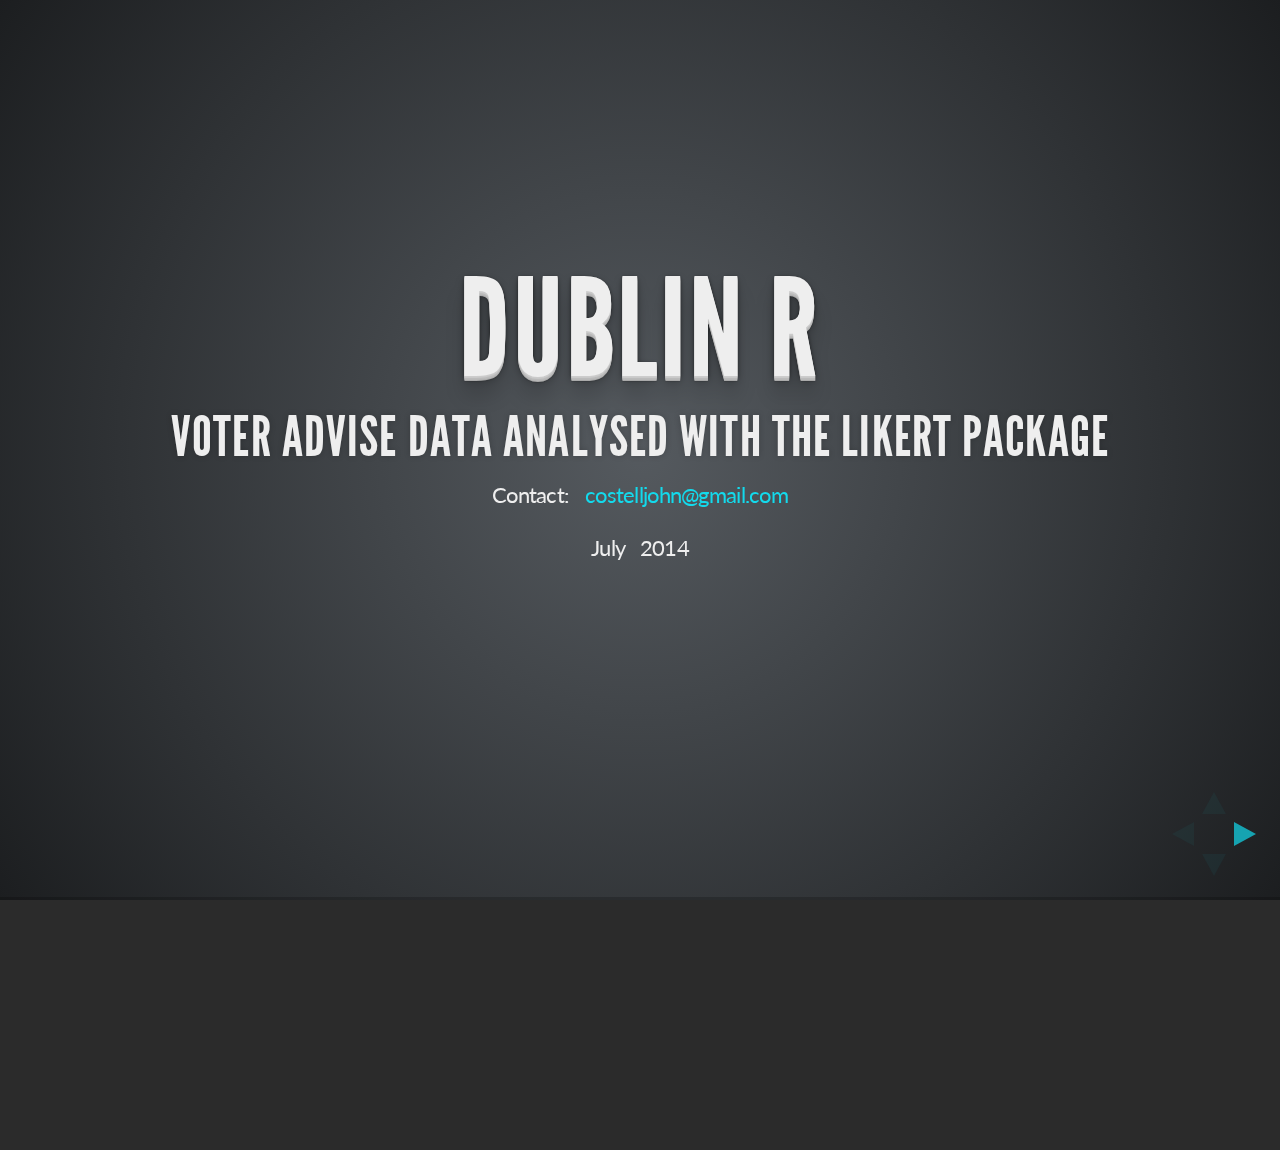
==== commit e1433b2b: "starting R" ====
--- a/index.html
+++ b/index.html
@@ -43,116 +43,135 @@
 				<!-- Slides are separated by newline + three dashes + newline, vertical slides identical but two dashes -->
 				<section data-markdown data-separator="^\n---\n$" data-vertical="^\n--\n$">
           <script type="text/template">
-						# Data Analysis for sleep data
-						Contact: [john.costello@resmed.com](mailto:john.costello@resmed.com?Subject=data%20analysis), [gary.mcdarby@resmed.com](mailto:gary.mcdarby@resmed.com?Subject=data%20analysis)
-
-						<img width="300" class='no-box-shadow-img no-boarder-img no-background-img' src="../images/data_analysis/som/Time.in.Deep.png"/>			
-
-						---
-						
-						# Agenda
-						
-						* [Motivation](#/2) - Why do it?						
-						* [](#/3) - What are we talking about?
-						* [Tools & Methodology](#/4) - How to do it.
-						* [Dozer Example](#/5) - Filter characterisation
-						* [Skills](#/7)
-						* []			
-
-						---
-												
 						# Dublin R
 						### Voter advise data analysed with the Likert package
-						
-						<p>
-						  <small>July 2014<br/><a href="http://hakim.se">John Costello</a> / <a href="http://twitter.com/hakimel">@costellosan</a></small>
-					  </p>			
-
-						---
-												
-						<img width="100%" src="images/dilbert_survey.gif"/>		
-
-						---
-												
-						# Topics			
-
-						---
-												
-						# Dublin R			
-
-						---
-												
-						# Dublin R			
-
-						---
-												
-						# Dublin R			
-
-						---
-												
-						# Dublin R
-									
-
-						---
-										  
-					  <img width="100%" src="images/dilbert_survey.gif"/>
-					  
-					  ---
-					<h2>Topics</h2>
-					<ul>
-						<li>Likert Scales</li>
-						<li>Whichcandidate and the data</li>
-						<li>Likert package</li>
-						<li>Kohanan package</li>
-					</ul>
-					<aside class="notes">
-						Questions at any time and we'll skip ahead quickly over some topics. 
-					</aside>
-
-				---
-					<h2>Levels of measurement</h2>
-					<a href="images/measlev2.gif" class="image">
-						<img width="100%" src="images/measlev2.gif"/>
-					</a>
-        --
-					<h2>Likert Items and Scales</h2>
-					<a href="images/example_likert.png" class="image">
-						<img width="100%" src="images/example_likert.png"/>
-					</a>
-        --
-					<h2>Likert Items and Scales</h2>
-					<a href="images/likert_terms.png" class="image">
-						<img height="100%" src="images/likert_terms.png"/>
-					</a>
-        --
-					<h2><a href='#/3'>Likert items</a></h2>
-					<ol>
-						<li> We must think about individual Likert items and Likert scales (made up of multiple items)
-						in different ways.</li>
-						<li> Likert items represent an item format not a scale.</li>
-						<li> Whether Likert items are interval or ordinal is irrelevant in using Likert scale data, which
-						can be taken to be interval.</li>
-						<li> If a researcher presents the means and standard deviations (interval scale statistics) for
+
+  						<small>Contact: &nbsp; [costelljohn@gmail.com](mailto:costelljohn@gmail.com?Subject=data%20analysis)</small>
+
+						  <small>July &nbsp; 2014</small>
+
+						---
+
+						<img width="100%" src="images/dilbert_survey.gif"/>
+
+						---
+
+						# Topics
+
+						* [Likert](#/3)
+						* [Whichcandidate and the data](#/4)
+						* [Likert package](#/5)
+						* [Kohanan package](#/6)
+
+						---
+
+						## [Likert - Levels of measurement](#/2)
+
+						<a href="images/measlev2.gif" class="image">
+						  <img width="100%" src="images/measlev2.gif"/>
+					  </a>
+
+						--
+
+					  ##[Likert - Items and Scales](#/3)
+
+					  <a href="images/example_likert.png" class="image">
+						  <img width="100%" src="images/example_likert.png"/>
+					  </a>
+
+						--
+
+						##[Likert - Terms](#/3)
+
+						<a href="images/likert_terms.png" class="image">
+							<img height="100%" src="images/likert_terms.png"/>
+						</a>
+
+						--
+
+						##[Likert - Items](#/3)
+
+						1. We must think about individual Likert items and Likert scales (made up of multiple items)
+						in different ways.
+						2. Likert items represent an item format not a scale.
+						3. Whether Likert items are interval or ordinal is irrelevant in using Likert scale data, which
+						can be taken to be interval.
+						4. If a researcher presents the means and standard deviations (interval scale statistics) for
 						individual Likert items, he/she should also present the percent or frequency of people who
 						selected each option (a nominal scale statistic) and let the reader decide how to interpret the
-						results at the Likert-item level.</li>
-						<li> In any case, we should not rely too heavily on interpreting single items because single items
-						are relatively unreliable.</li>
-					</ol>
-					<small>source&nbsp <a href='jalt.org/test/PDF/Brown34.pdf'>SHIKEN: JALT Testing & Evaluation SIG Newsletter. March 2011. 15(1) 10-14.</a></small>
+						results at the Likert-item level.
+						5. In any case, we should not rely too heavily on interpreting single items because single items
+						are relatively unreliable.
+
+						<small>source &nbsp; <a href='jalt.org/test/PDF/Brown34.pdf'>SHIKEN: JALT Testing & Evaluation SIG Newsletter. March 2011. 15(1) 10-14.</a></small>
+
+						--
+
+						##[Likert - Scales](#/3)
+
+						1. Likert scales are totals or averages of answers to multiple Likert items.
+						2. Likert scales contain multiple items and are therefore likely to be more reliable than single
+							items.
+						3. Naturally, the reliability of Likert scales should be checked using Cronbach alpha or another
+							appropriate reliability estimate.
+						4. Likert scales contain multiple items and can be taken to be interval scales so descriptive
+							statistics can be applied, as well as correlational analyses, factor analyses, analysis of
+							variance procedures, etc. (if all other design conditions and assumptions are met).
+
+						<small>source &nbsp; <a href='jalt.org/test/PDF/Brown34.pdf'>SHIKEN: JALT Testing & Evaluation SIG Newsletter. March 2011. 15(1) 10-14.</a></small>
+
+						---
+
+						## [Whichcandidate.ie](#/2)
+
+						Voter advise application trialled in the local elections 2014 in the six Limerick constituencies. The aim is to cover the next general election in all 							constituencies.
+
+						<br/>
+
+						<small>[UL app seeks to help Limerick voters find their perfect match - Limerick Leader Editorial](http://www.limerickleader.ie/news/local-news/ul-app-seeks-to-help-limerick-voters-find-their-perfect-match-1-5981764)</small>
+
+						<small>[Voting in Limerick, but not sure for who? This will help - Journal.ie](http://www.thejournal.ie/whichcandidate-limerick-voting-ul-1466331-May2014/)</small>
+
+						<br/>
+
+						[Demo](http://www.whichcandidate.ie/)
+
+						--
+
+						## [Whichcandidate.ie - the data](#/4)
+
+						---
+
+						# Dublin R
+
+						---
+
+						# Topics
+
+						---
+
+						# Dublin R
+
+						---
+
+						# Dublin R
+
+						---
+
+						# Dublin R
+
+						---
+
+						# Dublin R
+
+						---
+
+						# Dublin R
+
+					  ---
+
+
         --
-					<h2>Likert scales</h2>
-					<ol>
-						<li> Likert scales are totals or averages of answers to multiple Likert items.</li>
-						<li> Likert scales contain multiple items and are therefore likely to be more reliable than single
-						items.</li>
-						<li> Naturally, the reliability of Likert scales should be checked using Cronbach alpha or another
-						appropriate reliability estimate.</li>
-						<li> Likert scales contain multiple items and can be taken to be interval scales so descriptive
-						statistics can be applied, as well as correlational analyses, factor analyses, analysis of
-						variance procedures, etc. (if all other design conditions and assumptions are met).</li>
-					</ol>
-					<small>source&nbsp <a href='jalt.org/test/PDF/Brown34.pdf'>SHIKEN: JALT Testing & Evaluation SIG Newsletter. March 2011. 15(1) 10-14.</a></small>
 
 				---
 
@@ -191,7 +210,7 @@
 				  ---
 					## THE END
 					#### BY Hakim El Hattab / hakim.se
-          
+
           </script>
 				</section>
 			</div>
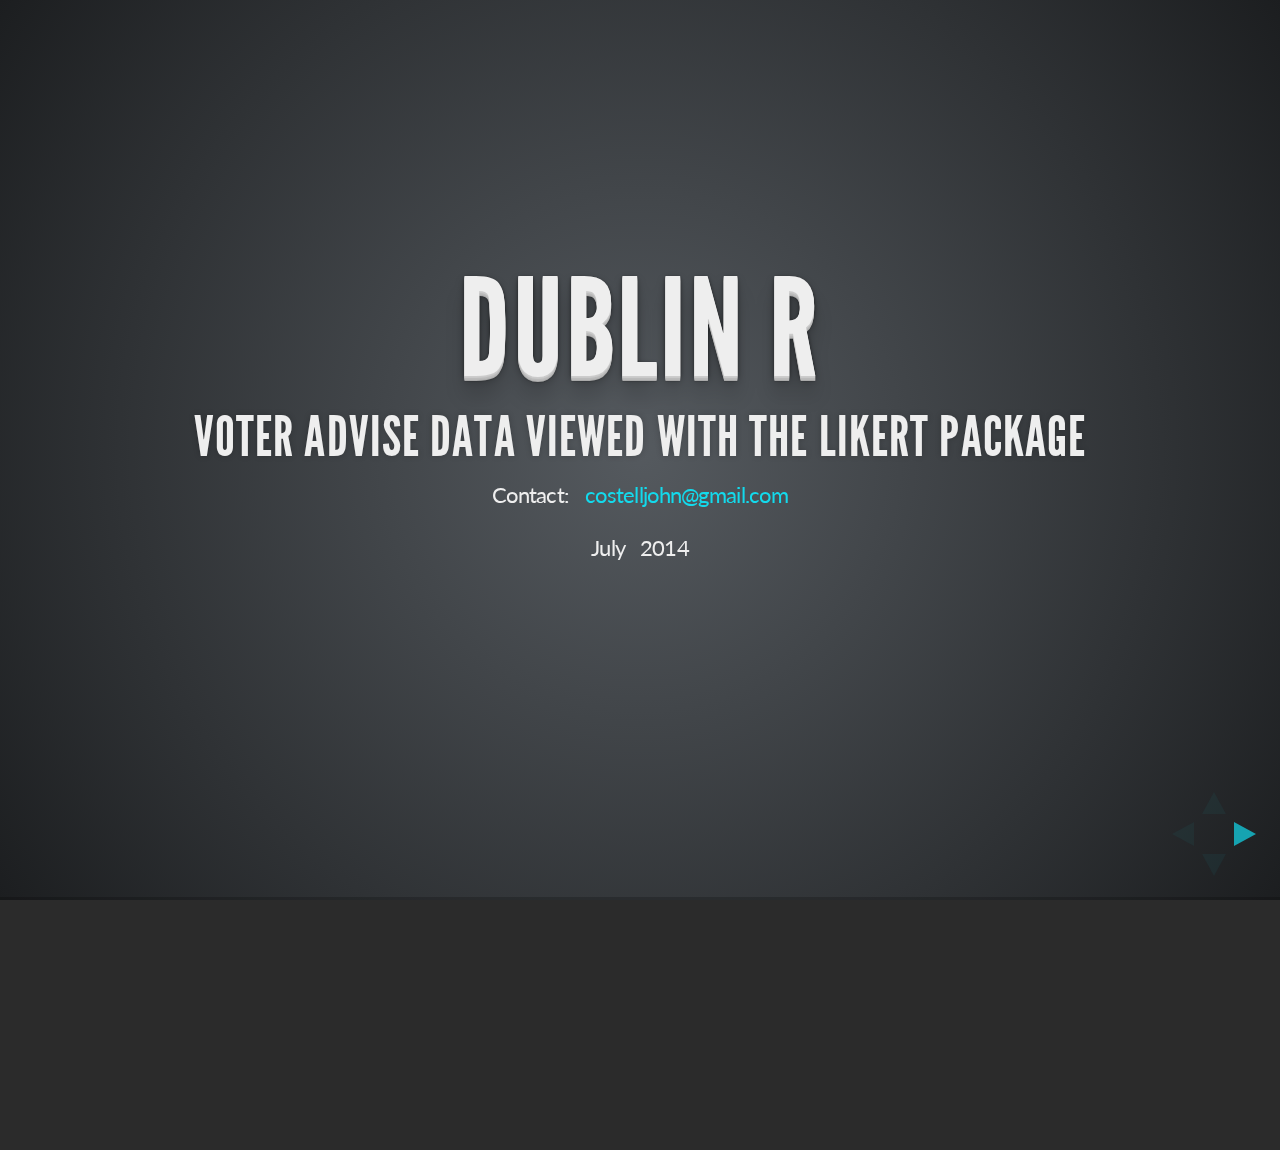
==== commit 15234687: "likert slides done" ====
--- a/index.html
+++ b/index.html
@@ -4,7 +4,7 @@
 	<head>
 		<meta charset="utf-8">
 
-		<title>Dublin R - voting advise analysis</title>
+		<title>Dublin R - voting advise data viewed with the likert package</title>
 
 		<meta name="description" content="Use of Likert package to analyse voter advise data">
 		<meta name="author" content="John Costello">
@@ -16,6 +16,7 @@
 
 		<link rel="stylesheet" href="css/reveal.min.css">
 		<link rel="stylesheet" href="css/theme/default.css" id="theme">
+		<link rel="stylesheet" href="css/custom.css">
 
 		<!-- For syntax highlighting -->
 		<link rel="stylesheet" href="lib/css/zenburn.css">
@@ -44,7 +45,7 @@
 				<section data-markdown data-separator="^\n---\n$" data-vertical="^\n--\n$">
           <script type="text/template">
 						# Dublin R
-						### Voter advise data analysed with the Likert package
+						### Voter advise data viewed with the Likert package
 
   						<small>Contact: &nbsp; [costelljohn@gmail.com](mailto:costelljohn@gmail.com?Subject=data%20analysis)</small>
 
@@ -65,6 +66,14 @@
 
 						---
 
+					  ##[Likert Items](#/3)
+
+					  <a href="images/example_likert.png" class="image">
+						  <img width="100%" src="images/example_likert.png"/>
+					  </a>
+
+						--
+
 						## [Likert - Levels of measurement](#/2)
 
 						<a href="images/measlev2.gif" class="image">
@@ -73,11 +82,21 @@
 
 						--
 
-					  ##[Likert - Items and Scales](#/3)
-
-					  <a href="images/example_likert.png" class="image">
-						  <img width="100%" src="images/example_likert.png"/>
+						## [Likert - Common Biases](#/2)
+
+						#### Central tendency bias
+
+						* Respondents may avoid using extreme response categories
+						* Forced choice method can be used to counter act
+
+						<a href="images/measlev2.gif" class="image">
+						  <img width="30%" src="images/bias_01.jpeg"/>
 					  </a>
+
+						#### Acquiescence bias
+
+						* The respondents to a survey have a tendency to agree with all the questions, can be sometimes seen in employee surveys
+						* Balanced keying can be used, where a mix of positive and negative statements are used
 
 						--
 
@@ -140,76 +159,275 @@
 
 						## [Whichcandidate.ie - the data](#/4)
 
+						* <div class='highlight'>vpostions: voter positions on 27 statements</div>
+						* cpositions: candidate positions on 27 statements
+						* <div class='highlight'>questions: 9 optional profile questions presented to the voters</div>
+						* <div class='highlight'>responses: voter responses to the optional profile questions</div>
+						* <div class='highlight'>voters: constituency for the voter</div>
+						* candidates: profile information for the candidates
+
+						--
+
+						## [Whichcandidate.ie - the data](#/4)
+
+						### voter positions
+
+						```
+						> head(vpositions_cast[,1:10])
+							vp_voter_id vp_1 vp_2 vp_3 vp_4 vp_5 vp_6 vp_7 vp_8 vp_9
+						1           1    3    1    3    3    1    1    3    2    3
+						2           2    3    2    1    1    1    1    3    1    3
+						3           4    3    2    1    1    1    1    3    1    3
+						4           5    3    2    1    1    1    1    3    1    3
+						5           7    3    1    1    0    0    0    0    0    3
+						6           9    2    1    1    3    1    3    3    1    0
+						```
+
+						--
+
+						## [Whichcandidate.ie - the data](#/4)
+
+						### optional questions
+
+						```
+						> questions[,1:2]
+							question_id question_text
+							1 Gender
+							2 Age group
+							3 Where do you live?
+							4 Highest level of education completed to date
+							5 Which party do you feel closest to?
+							6 Which party do you intend to give your first preference to in the
+								local elections on May 23rd?
+							7 What is the main reason for voting for your party of choice?
+							8 Which party did you give your first preference vote to in the last
+								general election (2011)?
+							9 In politics people sometimes talk of left and right. Where would you
+								place yourself on a scale from 0 to 10 where 0 means the left and 10
+								means the right?
+						```
+
+						--
+
+						## [Whichcandidate.ie - the data](#/4)
+
+						### responses to options questions
+
+						```
+						> head(responses_cast)
+							res_response_id res_voter_id res_1 res_2 res_3 res_4 res_5 res_6 res_7 res_8 res_9
+						1               8          792     1     4     1     5     0     1     1     3     8
+						2              10          793     1     2     2     5    10     3     0    12     6
+						3              11          795     0     4     0     4     0     1     1     3     4
+						4              13          797     1     3     1     5     0     1     1     0     8
+						5              14          799     1     3     1     2     3     7     0     3     5
+						6              15          802     0     2     0     5    10     7    NA     1     1
+						```
+
+						--
+
+						## [Whichcandidate.ie - the data](#/4)
+
+						```
+						scorecheck <- by(vpositions[,5], vpositions$voter_id, sum)
+						qplot(as.numeric(scorecheck),
+							main="Histogram of voter total scores over 27 questions",
+							xlab="score")
+						qplot(as.numeric(scorecheck[!(scorecheck %in% c(0:20, 81))]),
+							binwidth = 81/30,
+							main="Histogram of voter total scores over 27 questions - removed lower scores",
+							xlab="score")
+						```
+						<table>
+							<tbody>
+								<tr>
+									<td style="vertical-align:top">
+										<a href="images/Hist_scores_01.png" class="image">
+											<img height="300px" src="images/Hist_scores_01.png"/>
+										</a>
+										<p>Histogram of sum of scores for each voter</p>
+									</td>
+									<td style="vertical-align:top">
+										<a href="images/Hist_scores_02.png" class="image">
+											<img height="300px" src="images/Hist_scores_02.png"/>
+										</a>
+										<p> ... low totals removed</p>
+									</td>
+								</tr>
+							</tbody>
+						</table>
+
 						---
 
-						# Dublin R
-
-						---
-
-						# Topics
-
-						---
-
-						# Dublin R
-
-						---
-
-						# Dublin R
-
-						---
-
-						# Dublin R
-
-						---
-
-						# Dublin R
-
-						---
-
-						# Dublin R
-
-					  ---
-
-
-        --
-
-				---
-
-					<h2>Clever Quotes</h2>
-					<p>
-						These guys come in two forms, inline: <q cite="http://searchservervirtualization.techtarget.com/definition/Our-Favorite-Technology-Quotations">
-						&ldquo;The nice thing about standards is that there are so many to choose from&rdquo;</q> and block:
-					</p>
-					<blockquote cite="http://searchservervirtualization.techtarget.com/definition/Our-Favorite-Technology-Quotations">
-						&ldquo;For years there has been a theory that millions of monkeys typing at random on millions of typewriters would
-						reproduce the entire works of Shakespeare. The Internet has proven this theory to be untrue.&rdquo;
-					</blockquote>
-
-
-				---
-
-					  <h2>Pretty Code</h2>
-					  <pre><code data-trim contenteditable>
-  function linkify( selector ) {
-    if( supports3DTransforms ) {
-
-      var nodes = document.querySelectorAll( selector );
-
-      for( var i = 0, len = nodes.length; i &lt; len; i++ ) {
-        var node = nodes[i];
-
-        if( !node.className ) {
-          node.className += ' roll';
-        }
-      }
-    }
-  }
-					  </code></pre>
-					  <p>Courtesy of <a href="http://softwaremaniacs.org/soft/highlight/en/description/">highlight.js</a>.</p>
-
-				  ---
-					## THE END
-					#### BY Hakim El Hattab / hakim.se
+						## [Likert package](#/2)
+
+						An R package analyzing and visualizing Likert items
+
+						[http://jason.bryer.org/likert/](http://jason.bryer.org/likert/)
+
+						[https://github.com/jbryer/likert](https://github.com/jbryer/likert)
+
+
+						check out the [demo](https://github.com/jbryer/likert/tree/master/demo) on github
+
+						--
+
+						## [Likert package - basics](#/2)
+
+						* input is a data frame containing the base likert items
+						* returns a likert class with the following elements: results, items, grouping, nlevels, and summary
+						* remove cols not representing response scores
+						* convert the data to fators
+
+						--
+
+						### [Prepare data for Likert](#/5)
+
+						<pre class="codeFullPage"><code data-trim contenteditable class="codeFullPage r">
+						# this option is required for this example. It is also in the demo. Using the likert function with the
+						# default for digits returns an error for this example.
+						options(digits=2)
+
+						vp_likert <- vpositions_cast
+
+						# merge in the voter constituency data
+						voters_1 <- voters[,names(voters) %in% c("voter_id", "constituency_id")]
+						merge_df_constit <- merge(vpositions_cast, voters_1, by.x = "vp_voter_id", by.y = "voter_id")
+						vp_likert <- merge_df_constit
+
+						# remove cols not representing response scores
+						likert.df <- merge_df_constit[,!(names(merge_df_constit) %in% c("vp_voter_id", "constituency_id"))]
+
+						# change no opinions to NA
+						df <- likert.df
+						m <- as.matrix(df)
+						m[m==0] <- NA
+						likert.df <- as.data.frame(m)
+
+						# give the colnames the question test
+						colnames(likert.df) <- issues$issue_question_text
+
+						# convert the data to fators
+						for (i in 1:27){
+							#likert[,i] <- factor(likert[,i], labels=c("no opinion", "disagree", "neither agree or disagree", "agree"))
+							likert.df[,i] <- factor(likert.df[,i], labels=c("disagree", "neither agree or disagree", "agree"))
+						}
+
+						</code></pre>
+
+						--
+
+						### [Likert plot](#/5)
+
+						<table>
+							<tbody>
+								<tr>
+									<td style="vertical-align:top">
+										<a href="images/l.png" class="image">
+											<img height="300px" src="images/l.png"/>
+										</a>
+										<a href="images/l_q5.png" class="image">
+											<img height="300px" src="images/l_q5.png"/>
+										</a>
+									</td>
+									<td style="vertical-align:top">
+										<pre  style="width:600px; height:400px" ><code data-trim contenteditable class="r" style="width:600px; height:400px">
+												# a large number of questions and factor
+												# levels results in an unreadable plot
+												l<- likert(likert.df)
+												plot(l, wrap=100)
+
+												# subset gives a better view
+												l_q5<- likert(likert.df[,1:5])
+												plot(l_q5, wrap=40)
+										</code></pre>
+									</td>
+								</tr>
+							</tbody>
+						</table>
+
+						--
+
+						### [Likert heat plot](#/5)
+
+						<table>
+							<tbody>
+								<tr>
+									<td style="vertical-align:top">
+										<a href="images/heat.png" class="image">
+											<img height="300px" src="images/heat.png"/>
+										</a>
+									</td>
+									<td style="vertical-align:top">
+										<pre  style="width:600px; height:400px" ><code data-trim contenteditable class="r" style="width:600px; height:400px">
+												plot(l, type="heat", wrap=150)
+										</code></pre>
+									</td>
+								</tr>
+							</tbody>
+						</table>
+
+						--
+
+						### [Likert plot - grouping](#/5)
+
+						<table>
+							<tbody>
+								<tr>
+									<td style="vertical-align:top">
+										<pre  style="width:1200px; height:300px" ><code data-trim contenteditable class="r" style="width:1200px; height:300px">
+												# need for the grouping variable to be a factor
+												constit_factor <- factor(vp_likert$constituency_id, labels = c("All Local Electoral Areas","Adare-Rathkeale","Cappamore-Kilmallock","Newcastle West","Limerick City East","Limerick City North","Limerick City West"))
+
+												# split the dataset to get something more useful
+												l1<- likert(likert.df[,1:5], grouping = constit_factor)
+												plot(l1, wrap=40)
+										</code></pre>
+									</td>
+								</tr>
+								<tr>
+									<td style="vertical-align:top">
+										<a href="images/l1.png" class="image">
+											<img height="300px" src="images/l1.png"/>
+										</a>
+									</td>
+								</tr>
+							</tbody>
+						</table>
+
+						--
+
+						### [Likert plot examples](#/5)
+
+						<a href="images/example_01.png" class="image" >
+							<img height="600px" src="images/example_01.png"/>
+						</a>
+
+						--
+
+						### [Likert plot examples](#/5)
+
+						<a href="images/example_02.png" class="image" >
+							<img height="600px" src="images/example_02.png"/>
+						</a>
+
+						--
+
+						### [Likert plot examples](#/5)
+
+						<a href="images/example_03.png" class="image" >
+							<img height="600px" src="images/example_03.png"/>
+						</a>
+
+						--
+
+						### [Likert package summary](#/5)
+
+						* Simple to use and quick to create useful plots
+						* Good for visualising Likert items, could group by likert scales
+						* Take care where statistics are used, i.e. on the heat plot, for Likert items
+						* No analysis just displaying the data, use other tools for modelling/ analysing the data
+						* Look through the demo on github to see all the options
 
           </script>
 				</section>
--- a/css/custom.css
+++ b/css/custom.css
@@ -0,0 +1,12 @@
+.highlight {color: teal}
+
+.reveal pre .codeFullPage{
+	width:1200px;
+	height:100%;
+	margin:0px;
+}
+
+.reveal pre code.codeFullPage {
+padding: 1px;
+max-height: 700px;
+}
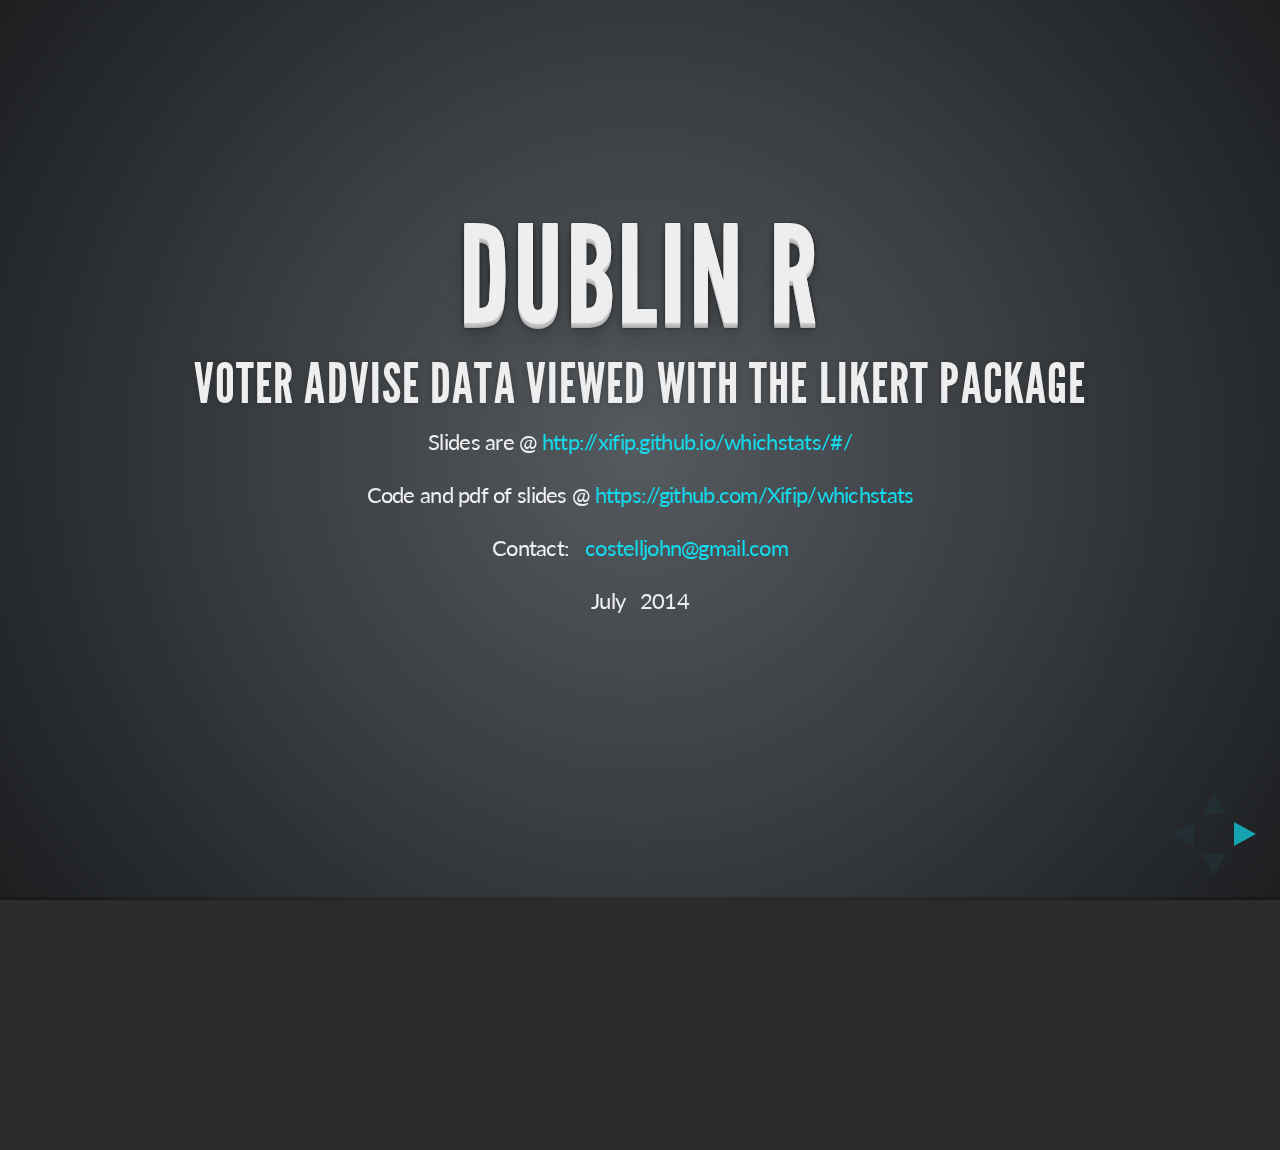
==== commit d7d62dd2: "added github links" ====
--- a/index.html
+++ b/index.html
@@ -47,9 +47,13 @@
 						# Dublin R
 						### Voter advise data viewed with the Likert package
 
-  						<small>Contact: &nbsp; [costelljohn@gmail.com](mailto:costelljohn@gmail.com?Subject=data%20analysis)</small>
-
-						  <small>July &nbsp; 2014</small>
+						<small> Slides are @ [http://xifip.github.io/whichstats/#/](http://xifip.github.io/whichstats/#/)</small>
+
+						<small> Code and pdf of slides @ [https://github.com/Xifip/whichstats](https://github.com/Xifip/whichstats)</small>
+
+						<small>Contact: &nbsp; [costelljohn@gmail.com](mailto:costelljohn@gmail.com?Subject=data%20analysis)</small>
+
+						<small>July &nbsp; 2014</small>
 
 						---
 
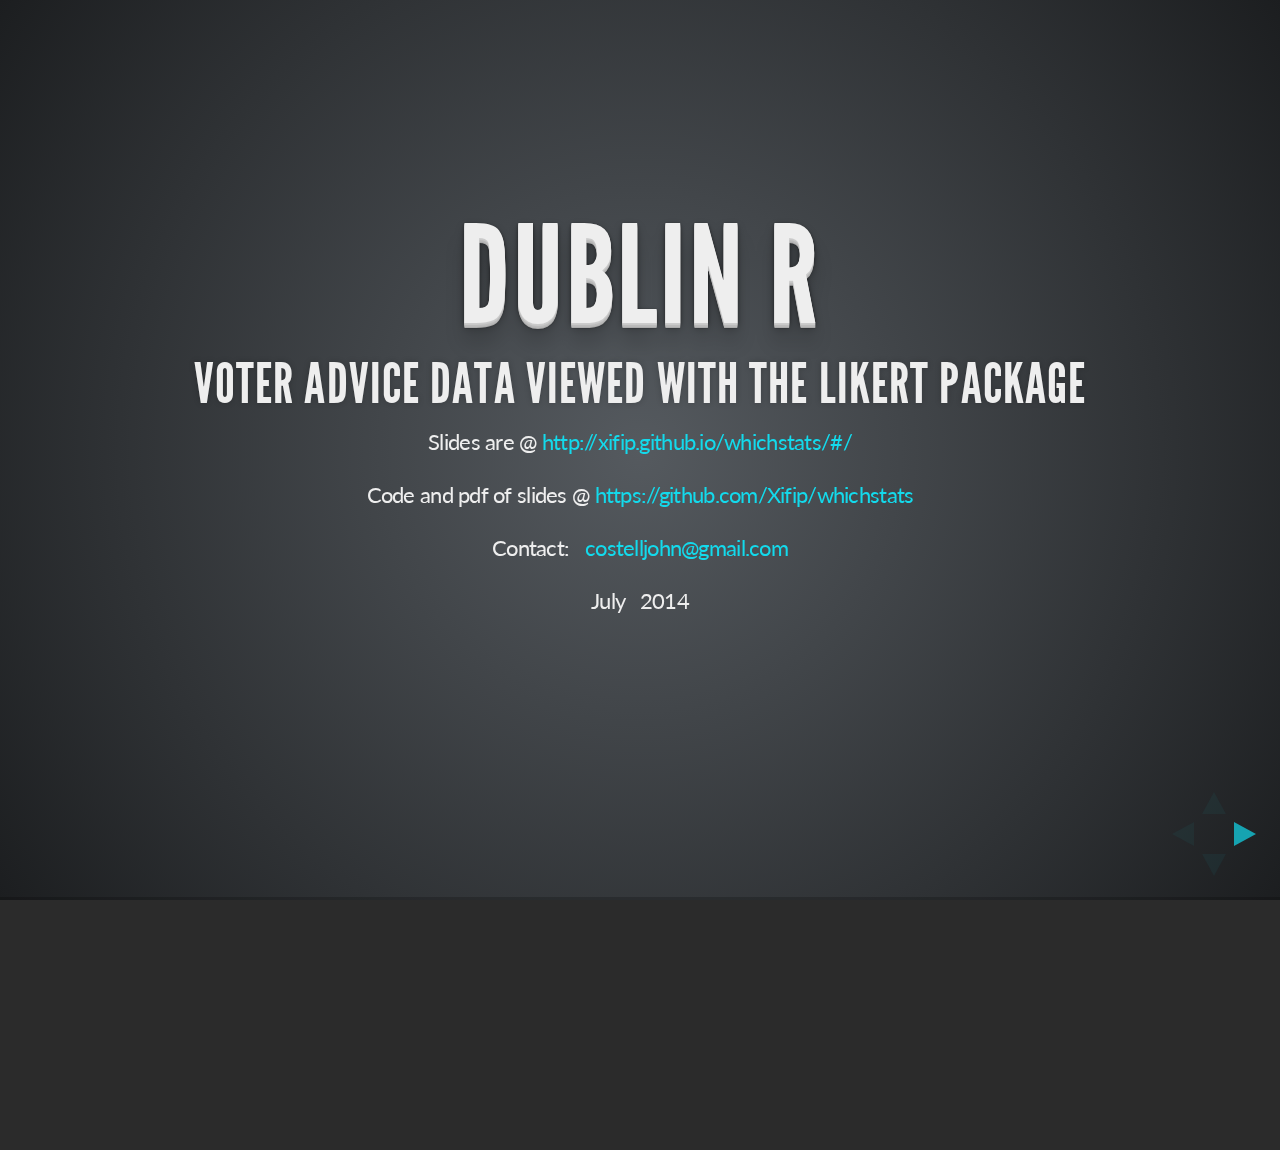
==== commit c5c7ebfd: "added SOM slides" ====
--- a/index.html
+++ b/index.html
@@ -4,9 +4,9 @@
 	<head>
 		<meta charset="utf-8">
 
-		<title>Dublin R - voting advise data viewed with the likert package</title>
-
-		<meta name="description" content="Use of Likert package to analyse voter advise data">
+		<title>Dublin R - voting advice data viewed with the likert package</title>
+
+		<meta name="description" content="Use of Likert package to analyse voter advice data">
 		<meta name="author" content="John Costello">
 
 		<meta name="apple-mobile-web-app-capable" content="yes" />
@@ -45,7 +45,7 @@
 				<section data-markdown data-separator="^\n---\n$" data-vertical="^\n--\n$">
           <script type="text/template">
 						# Dublin R
-						### Voter advise data viewed with the Likert package
+						### Voter advice data viewed with the Likert package
 
 						<small> Slides are @ [http://xifip.github.io/whichstats/#/](http://xifip.github.io/whichstats/#/)</small>
 
@@ -147,7 +147,7 @@
 
 						## [Whichcandidate.ie](#/2)
 
-						Voter advise application trialled in the local elections 2014 in the six Limerick constituencies. The aim is to cover the next general election in all 							constituencies.
+						Voter advice application trialled in the local elections 2014 in the six Limerick constituencies. The aim is to cover the next general election in all 							constituencies.
 
 						<br/>
 
@@ -432,7 +432,50 @@
 						* Take care where statistics are used, i.e. on the heat plot, for Likert items
 						* No analysis just displaying the data, use other tools for modelling/ analysing the data
 						* Look through the demo on github to see all the options
-
+						
+						---
+
+            ### [Kohanan package for Self  Organising Maps](#/2)
+            
+            * Credit for the code in this section is largely due to Shane Lynn from his Dublin R presentation.
+            
+            * see [shanelynn.ie](http://shanelynn.ie/index.php/self-organising-maps-for-customer-segmentation-using-r/) for a great overview of SOMs and how to use them
+
+						--
+						
+            ### [Kohanan package for Self  Organising Maps](#/6)						
+            
+            * Likert package is good for viewig data
+            * Many approaches for analysing the data, we looked at SOMs 
+            * Data was scaled and factors for inclusion in the analysis were selected
+            
+            ```
+            dm.som <- som(data = dm.nona,
+                          keep.data = TRUE,
+                          n.hood = "circular",
+                          alpha=c(0.05,0.01),
+                          rlen=100,
+                          grid = somgrid(12, 12, "hexagonal"))            
+            ```
+            ```
+            ## use hierarchical clustering
+            som_cluster <- cutree(hclust(dist(dm.som$codes)),6)
+            ```
+
+						--
+						
+						### [Kohanan package for Self  Organising Maps](#/6)
+						
+						<a href="mages/som/clusters.png" class="image" >
+							<img height="350px" src="images/som/clusters.png"/>
+						</a> <a href="images/som/gender.png" class="image" >
+							<img height="350px" src="images/som/gender.png"/>
+						</a> <a href="images/som/left-right" class="image" >
+							<img height="350px" src="images/som/left-right.png"/>
+						</a> <a href="images/som/one-off rural housing is damaging to the countryside.png" class="image" >
+							<img height="350px" src="images/som/one-off rural housing is damaging to the countryside.png"/>
+						</a>            
+            
           </script>
 				</section>
 			</div>
